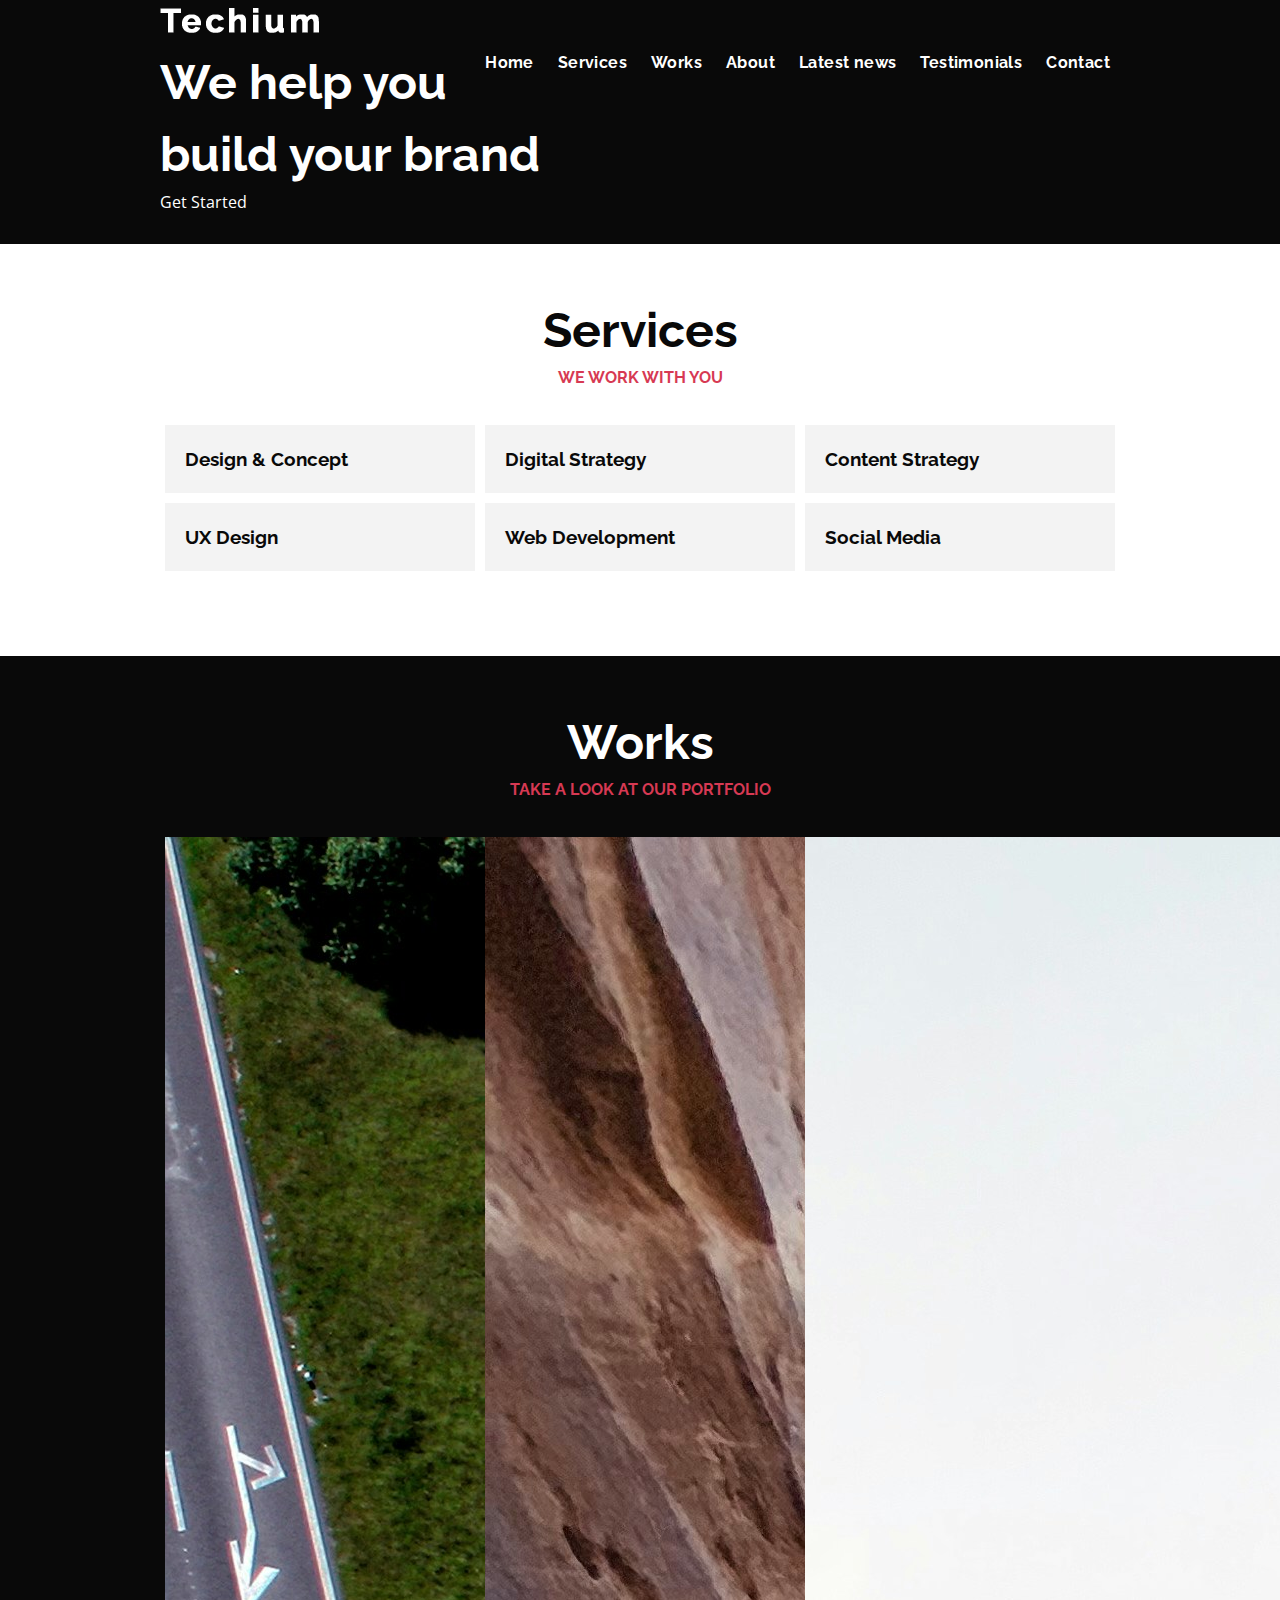
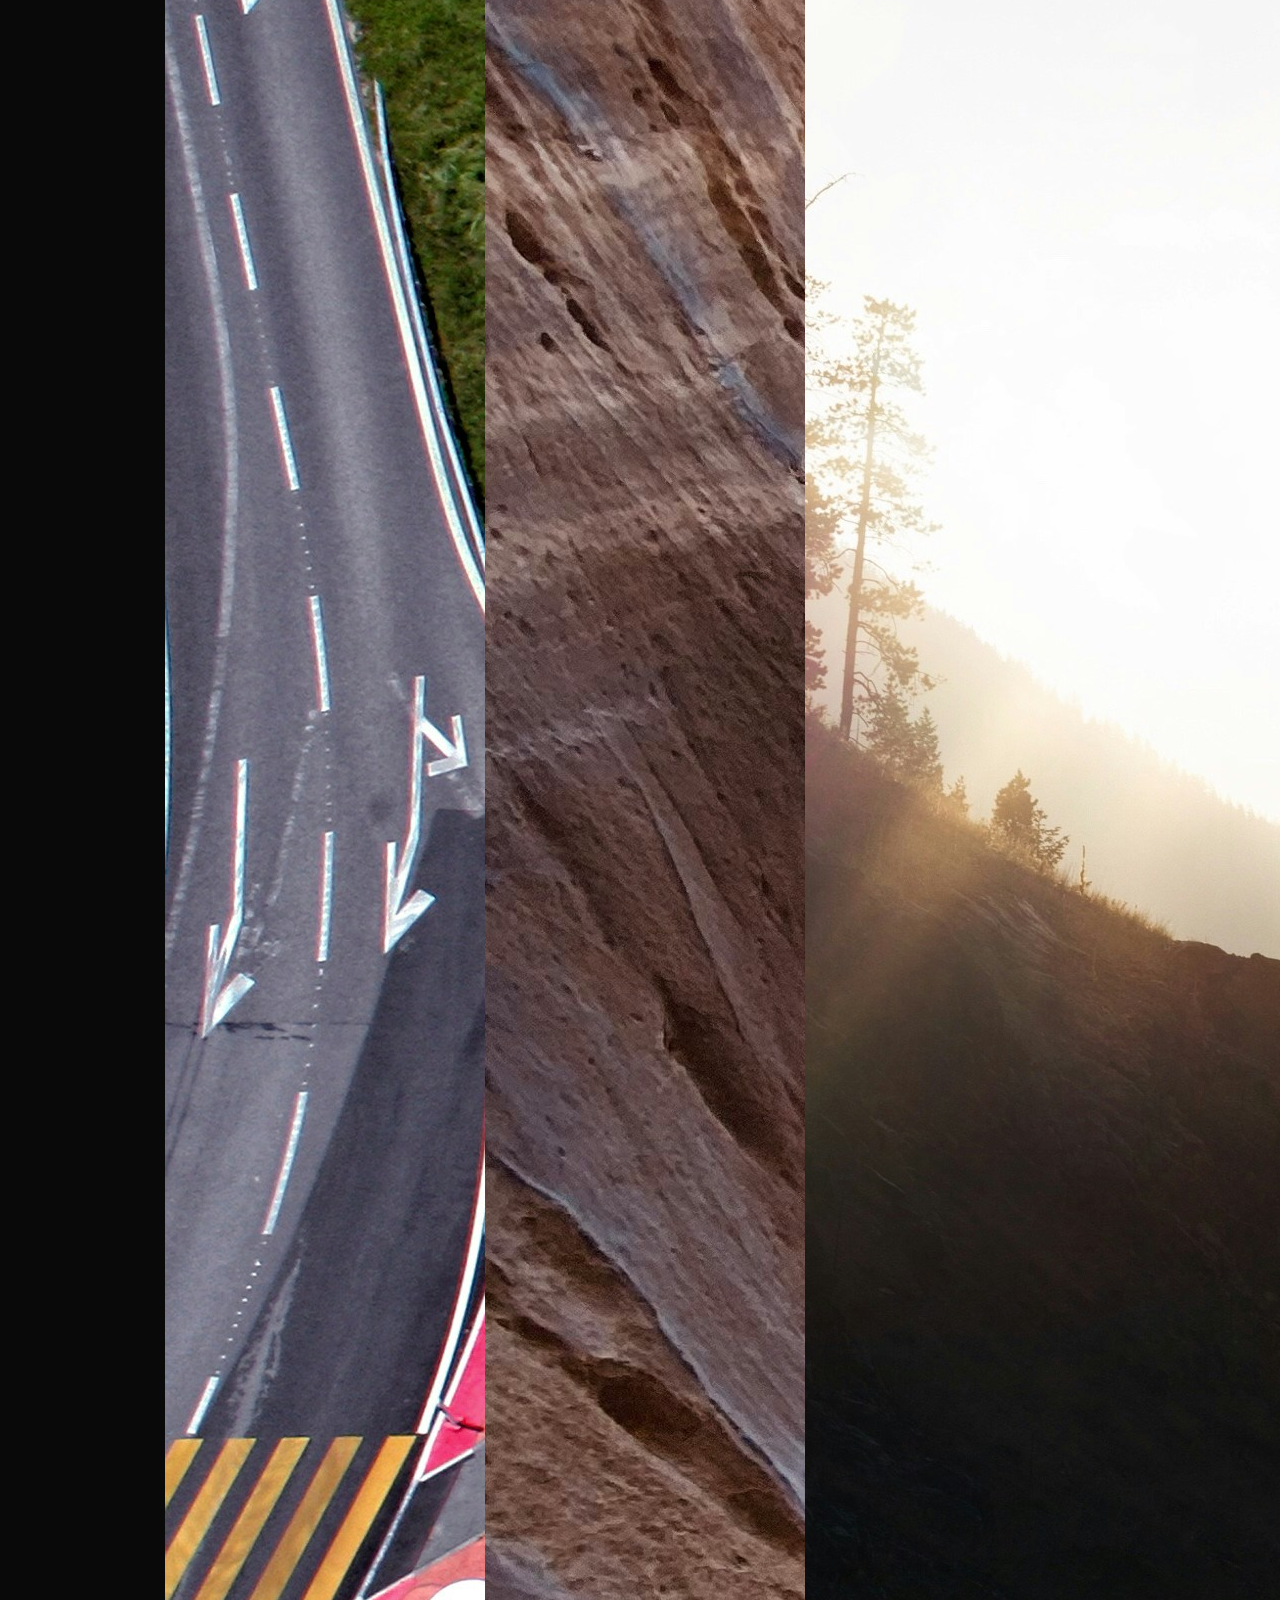
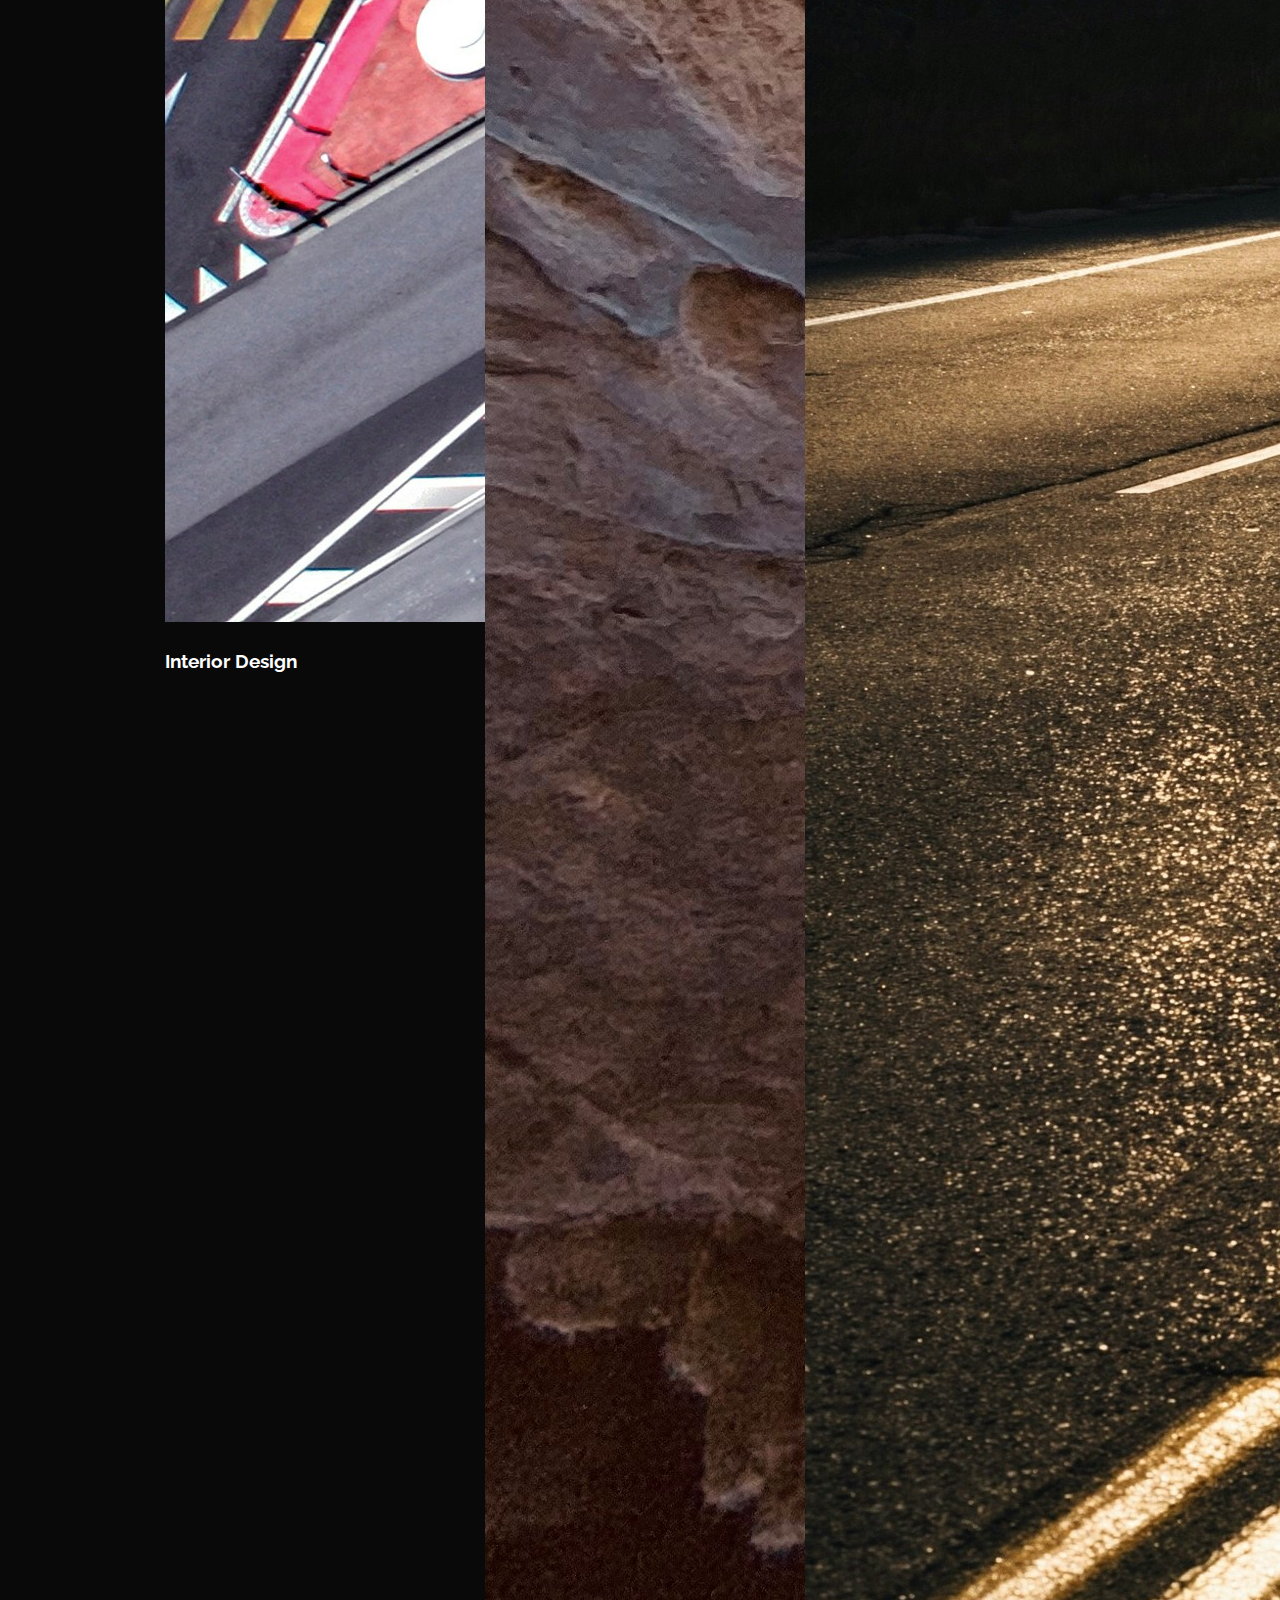
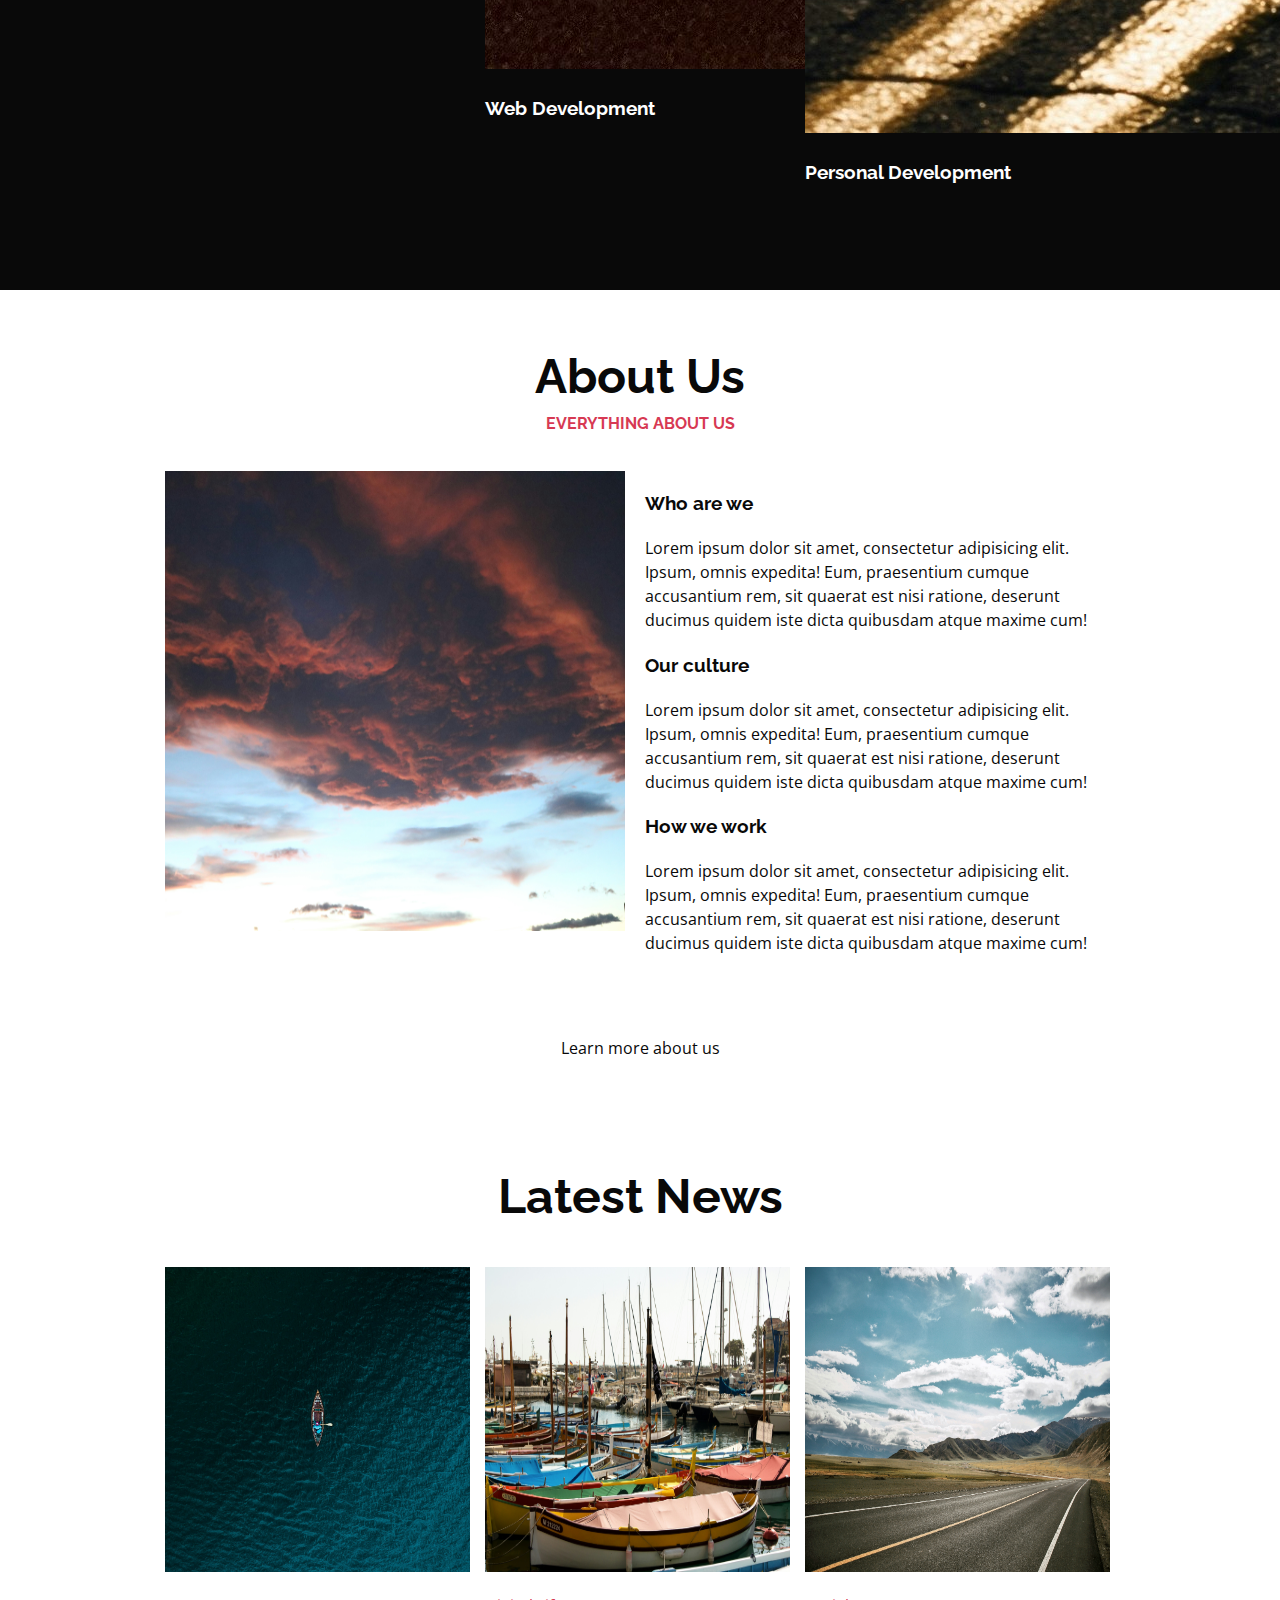
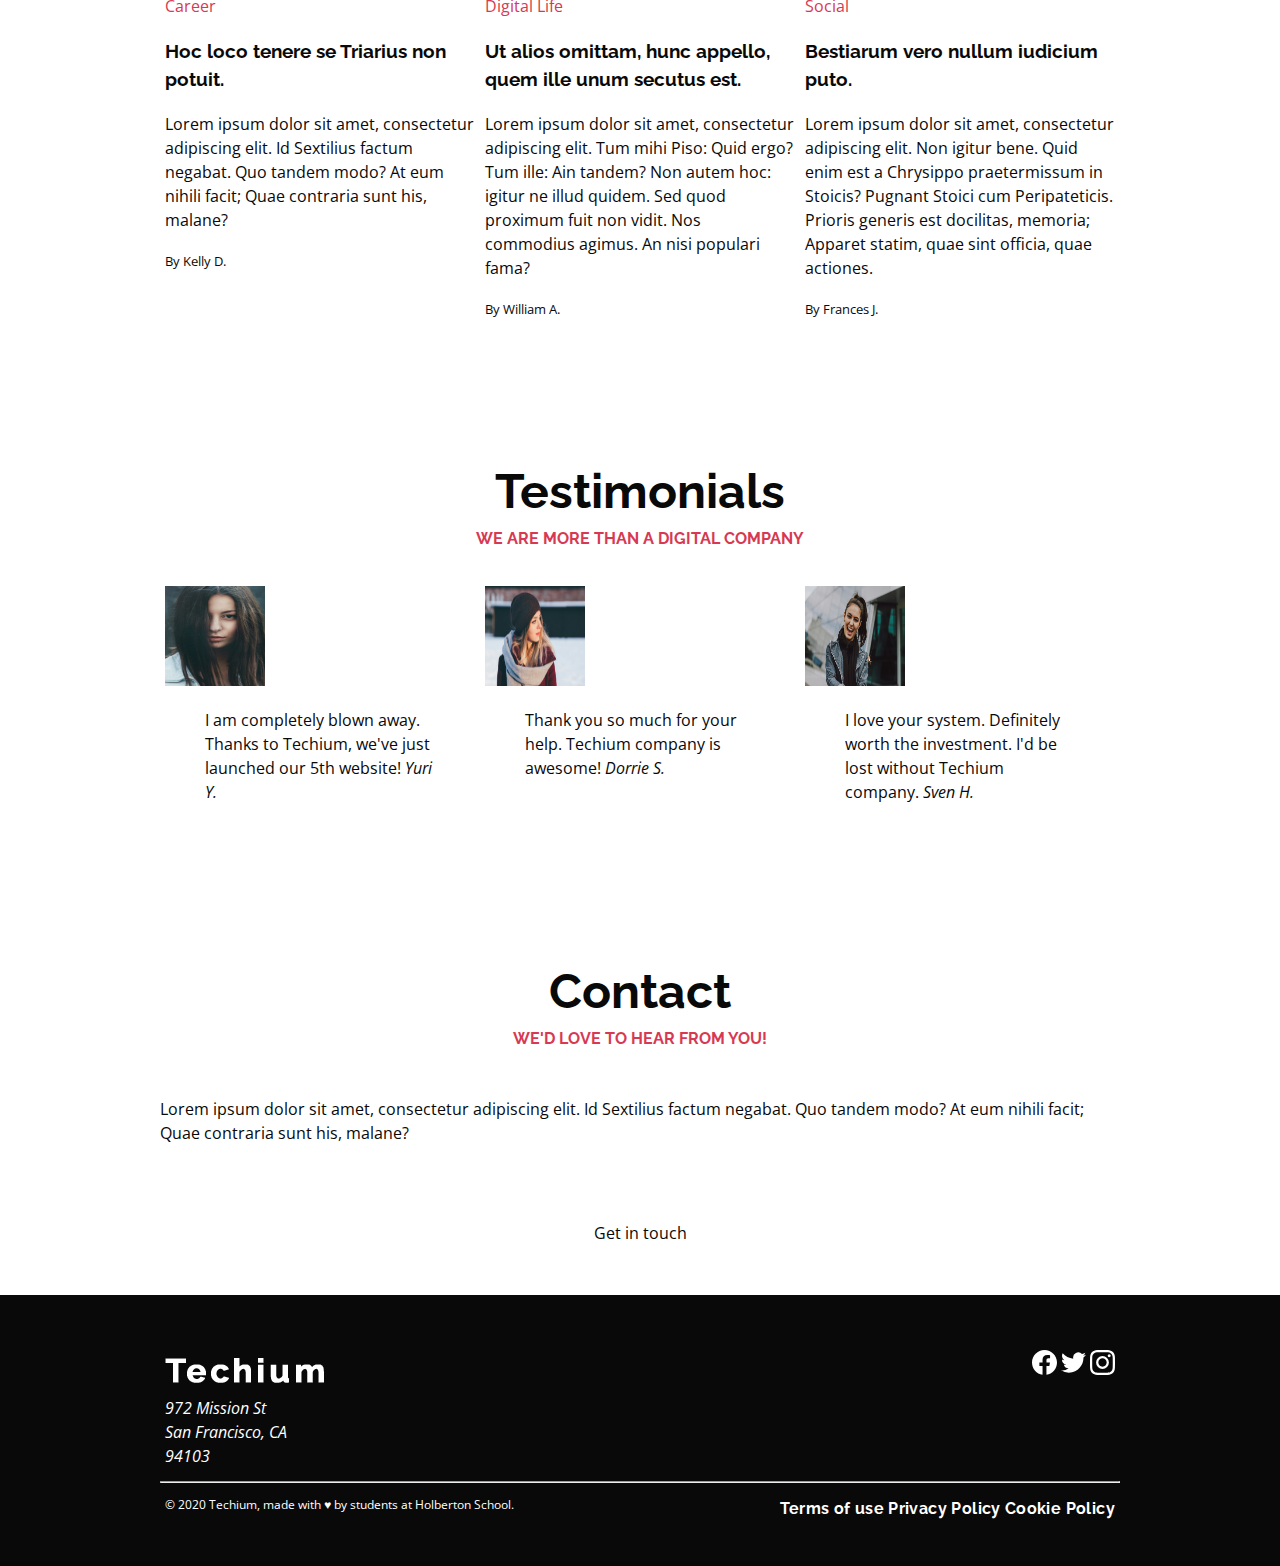
==== 0x02-CSS_advanced/index.html @ 4d4f13a2 "Add border to the button" ====
<!DOCTYPE html>
<html lang="en" dir="ltr">
  <head>
    <meta charset="utf-8">
    <meta name="viewport" content="width=device-width, initial-scale=1, viewport-fit=cover">
    <title>Homepage - Techium</title>
    <meta name="description" content="Description of the page less than 150 characters">
    <link rel="icon" type="image/png" href="images/favicon.jpg">
    <link href="https://fonts.googleapis.com/css?family=Open+Sans:400,700|Raleway:700&display=swap" rel="stylesheet">
    <link rel='stylesheet' href='styles\24-style.css'>
    <link href="https://fonts.googleapis.com/css2?family=Open+Sans:wght@400;700&family=Raleway:wght@400;700&display=swap" rel="stylesheet">
  </head>
  <body>
    <!-- Header -->
    <header class="header" data-section-theme="dark">
      <div class="container">
        <div class="header-logo">
          <a href="#">
            <img src="images/logo-white.png" alt="Techium logo" width="160" height="40">
          </a>
        </div>
        <nav class="navbar-menu">
          <ul class="nav">
            <li class="nav-item">
              <a href="#" class="nav-link">Home</a>
            </li>
            <li class="nav-item">
              <a href="#services" class="nav-link">Services</a>
            </li>
            <li class="nav-item">
              <a href="#works" class="nav-link">Works</a>
            </li>
            <li class="nav-item">
              <a href="#about" class="nav-link">About</a>
            </li>
            <li class="nav-item">
              <a href="#latest_news" class="nav-link">Latest news</a>
            </li>
            <li class="nav-item">
              <a href="#testimonials" class="nav-link">Testimonials</a>
            </li>
            <li class="nav-item">
              <a href="#contact" class="nav-link">Contact</a>
            </li>
          </ul>
        </nav>
      </div>
    </header>
    <!-- Main -->
    <main>
      <h1 class="visually-hidden">Homepage</h1>
      <!-- Hero section -->
      <section class="section-hero" data-section-theme="dark">
        <div class="container">
          <div class="section-body">
            <section class="section-inner">
              <h2 class="section-title">We help you build your brand</h2>
              <a href="#" class="button">Get Started</a>
            </section>
          </div>
        </div>
      </section>
      <!-- Services section -->
      <section id="services" class="section">
        <div class="container">
          <header class="section-header">
            <h2 class="section-title">Services</h2>
            <p class="section-tagline">We work with you</p>
          </header>
          <div class="section-body">
            <ul class="row">
              <li class="col-1-3">
                <div class="card-services">
                  <h3 class="card-title"><a href="#">Design & Concept</a></h3>
                </div>
              </li>
              <li class="col-1-3">
                <div class="card-services">
                  <h3 class="card-title"><a href="#">Digital Strategy</a></h3>
                </div>
              </li>
              <li class="col-1-3">
                <div class="card-services">
                  <h3 class="card-title"><a href="#">Content Strategy</a></h3>
                </div>
              </li>
            </ul>
            <ul class="row">
              <li class="col-1-3">
                <div class="card-services">
                  <h3 class="card-title"><a href="#">UX Design</a></h3>
                </div>
              </li>
              <li class="col-1-3">
                <div class="card-services">
                  <h3 class="card-title"><a href="#">Web Development</a></h3>
                </div>
              </li>
              <li class="col-1-3">
                <div class="card-services">
                  <h3 class="card-title"><a href="#">Social Media</a></h3>
                </div>
              </li>
            </ul>
          </div>
        </div>
      </section>
      <!-- Works section -->
      <section id="works" class="section" data-section-theme="dark">
        <div class="container">
          <header class="section-header">
            <h2 class="section-title">Works</h2>
            <p class="section-tagline">Take a look at our portfolio</p>
          </header>
          <div class="section-body">
            <ul class="row">
              <li class="col-1-3">
                <article class="card-work">
                  <div class="card-outer">
                    <div class="card-image">
                      <img src="images/pic-work-01.jpg" alt="">
                    </div>
                    <div class="card-inner">
                      <h3 class="card-title"><a href="#">Interior Design</a></h3>
                    </div>
                  </div>
                </article>
              </li>
              <li class="col-1-3">
                <article class="card-work">
                  <div class="card-outer">
                    <div class="card-image">
                      <img src="images/pic-work-02.jpg" alt="">
                    </div>
                    <div class="card-inner">
                      <h3 class="card-title"><a href="#">Web Development</a></h3>
                    </div>
                  </div>
                </article>
              </li>
              <li class="col-1-3">
                <article class="card-work">
                  <div class="card-outer">
                    <div class="card-image">
                      <img src="images/pic-work-03.jpg" alt="">
                    </div>
                    <div class="card-inner">
                      <h3 class="card-title"><a href="#">Personal Development</a></h3>
                    </div>
                  </div>
                </article>
              </li>
            </ul>
          </div>
        </div>
      </section>
      <!-- About Us section -->
      <section id="about" class="section">
        <div class="container">
          <header class="section-header">
            <h2 class="section-title">About Us</h2>
            <p class="section-tagline">Everything about us</p>
          </header>
          <div class="section-body">
            <div class="row">
              <div class="col-1-2">
                <img src="images/pic-about-01.jpg" alt="" width="460" height="460">
              </div>
              <div class="col-1-2">
                <h3>Who are we</h3>
                <p>Lorem ipsum dolor sit amet, consectetur adipisicing elit. Ipsum, omnis expedita! Eum, praesentium cumque accusantium rem, sit quaerat est nisi ratione, deserunt ducimus quidem iste dicta quibusdam atque maxime cum!</p>
                <h3>Our culture</h3>
                <p>Lorem ipsum dolor sit amet, consectetur adipisicing elit. Ipsum, omnis expedita! Eum, praesentium cumque accusantium rem, sit quaerat est nisi ratione, deserunt ducimus quidem iste dicta quibusdam atque maxime cum!</p>
                <h3>How we work</h3>
                <p>Lorem ipsum dolor sit amet, consectetur adipisicing elit. Ipsum, omnis expedita! Eum, praesentium cumque accusantium rem, sit quaerat est nisi ratione, deserunt ducimus quidem iste dicta quibusdam atque maxime cum!</p>
              </div>
            </div>
          </div>
          <div class="section-footer">
            <a href="#" class="button">Learn more about us</a>
          </div>
        </div>
      </section>
      <!-- Latest news section -->
      <section id="latest_news" class="section">
        <div class="container">
          <header class="section-header">
            <h2 class="section-title">Latest News</h2>
          </header>
          <div class="section-body">
            <ul class="row">
              <li class="col-1-3">
                <article class="card-blog">
                  <div>
                    <img src="images/pic-article-01.jpg" alt="" width="305" height="305">
                  </div>
                  <p class="card-category">Career</p>
                  <h3><a href="#">Hoc loco tenere se Triarius non potuit.</a></h3>
                  <p>Lorem ipsum dolor sit amet, consectetur adipiscing elit. Id Sextilius factum negabat. Quo tandem modo? At eum nihili facit; Quae contraria sunt his, malane?</p>
                  <small>By Kelly D.</small>
                </article>
              </li>
              <li class="col-1-3">
                <article class="card-blog">
                  <div>
                    <img src="images/pic-article-02.jpg" alt="" width="305" height="305">
                  </div>
                  <p class="card-category">Digital Life</p>
                  <h3><a href="#">Ut alios omittam, hunc appello, quem ille unum secutus est.</a></h3>
                  <p>Lorem ipsum dolor sit amet, consectetur adipiscing elit. Tum mihi Piso: Quid ergo? Tum ille: Ain tandem? Non autem hoc: igitur ne illud quidem. Sed quod proximum fuit non vidit. Nos commodius agimus. An nisi populari fama?</p>
                  <small>By William A.</small>
                </article>
              </li>
              <li class="col-1-3">
                <article class="card-blog">
                  <div>
                    <img src="images/pic-article-03.jpg" alt="" width="305" height="305">
                  </div>
                  <p class="card-category">Social</p>
                  <h3><a href="#">Bestiarum vero nullum iudicium puto.</a></h3>
                  <p>Lorem ipsum dolor sit amet, consectetur adipiscing elit. Non igitur bene. Quid enim est a Chrysippo praetermissum in Stoicis? Pugnant Stoici cum Peripateticis. Prioris generis est docilitas, memoria; Apparet statim, quae sint officia, quae actiones.</p>
                  <small>By Frances J.</small>
                </article>
              </li>
            </ul>
          </div>
        </div>
      </section>
      <!-- Testimonials section -->
      <section id="testimonials" class="section">
        <div class="container">
          <header class="section-header">
            <h2 class="section-title">Testimonials</h2>
            <p class="section-tagline">We are more than a digital company</p>
          </header>
          <div class="section-body">
            <ul class="row">
              <li class="col-1-3">
                <article class="card-testimonial">
                  <img src="images/pic-person-01.jpg" alt="Yuri Y. avatar" width="100" height="100" class="card-avatar">
                  <blockquote class="card-quote">
                    <p>I am completely blown away. Thanks to Techium, we've just launched our 5th website!
                      <cite>Yuri Y.</cite>
                    </p>
                  </blockquote>
                </article>
              </li>
              <li class="col-1-3">
                <article class="card-testimonial">
                  <img src="images/pic-person-02.jpg" alt="Dorrie S. avatar" width="100" height="100" class="card-avatar">
                  <blockquote class="card-quote">
                    <p>Thank you so much for your help. Techium company is awesome!
                      <cite>Dorrie S.</cite>
                    </p>
                  </blockquote>
                </article>
              </li>
              <li class="col-1-3">
                <article class="card-testimonial">
                  <img src="images/pic-person-03.jpg" alt="Sven H. avatar" width="100" height="100" class="card-avatar">
                  <blockquote class="card-quote">
                    <p>I love your system. Definitely worth the investment. I'd be lost without Techium company.
                      <cite>Sven H.</cite>
                    </p>
                  </blockquote>
                </article>
              </li>
            </ul>
          </div>
        </div>
      </section>
      <!-- Contact section -->
      <section id="contact" class="section">
        <div class="container">
          <header class="section-header">
            <h2 class="section-title">Contact</h2>
            <p class="section-tagline">We'd love to hear from you!</p>
          </header>
          <div class="section-body">
            <p>Lorem ipsum dolor sit amet, consectetur adipiscing elit. Id Sextilius factum negabat. Quo tandem modo? At eum nihili facit; Quae contraria sunt his, malane?</p>
          </div>
          <div class="section-footer">
            <a href="#" class="button">Get in touch</a>
          </div>
        </div>
      </section>
            </main>
    <!-- Footer -->
    <footer class="footer" data-section-theme="dark">
      <div  class="container">
        <div class="row">
          <div class="col-1-2">
            <img src="images/logo-white.png" alt="Techium logo" width="160" height="40">
            <address class="footer-address">
              972 Mission St<br>
              San Francisco, CA<br>
              94103
            </address>
          </div>
          <div class="col-1-2">
            <ul class="social nav">
              <li class="social-item nav-item">
                <a href="https://www.facebook.com/HolbertonSchool/" class="social-link">
                  <svg viewbox="0 0 24 24" xmlns="http://www.w3.org/2000/svg" width="25" height="25">
                    <title>
                      Facebook icon
                    </title>
                    <path d="M23.998 12c0-6.628-5.372-12-11.999-12C5.372 0 0 5.372 0 12c0 5.988 4.388 10.952 10.124 11.852v-8.384H7.078v-3.469h3.046V9.356c0-3.008 1.792-4.669 4.532-4.669 1.313 0 2.686.234 2.686.234v2.953H15.83c-1.49 0-1.955.925-1.955 1.874V12h3.328l-.532 3.469h-2.796v8.384c5.736-.9 10.124-5.864 10.124-11.853z"/>
                  </svg>
                </a>
              </li>
              <li class="social-item nav-item">
                <a href="https://twitter.com/holbertonschool" class="social-link">
                  <svg viewbox="0 0 24 24" xmlns="http://www.w3.org/2000/svg" width="25" height="25">
                    <title>
                      Twitter icon
                    </title>
                    <path d="M23.954 4.569a10 10 0 0 1-2.825.775 4.958 4.958 0 0 0 2.163-2.723c-.951.555-2.005.959-3.127 1.184a4.92 4.92 0 0 0-8.384 4.482C7.691 8.094 4.066 6.13 1.64 3.161a4.822 4.822 0 0 0-.666 2.475c0 1.71.87 3.213 2.188 4.096a4.904 4.904 0 0 1-2.228-.616v.061a4.923 4.923 0 0 0 3.946 4.827 4.996 4.996 0 0 1-2.212.085 4.937 4.937 0 0 0 4.604 3.417 9.868 9.868 0 0 1-6.102 2.105c-.39 0-.779-.023-1.17-.067a13.995 13.995 0 0 0 7.557 2.209c9.054 0 13.999-7.496 13.999-13.986 0-.209 0-.42-.015-.63a9.936 9.936 0 0 0 2.46-2.548l-.047-.02z"/>
                  </svg>
                </a>
              </li>
              <li class="social-item nav-item">
                <a href="https://www.instagram.com/holbertonschool/" class="social-link">
                  <svg viewbox="0 0 24 24" xmlns="http://www.w3.org/2000/svg" width="25" height="25">
                    <title>
                      Instagram icon
                    </title>
                    <path d="M12 0C8.74 0 8.333.015 7.053.072 5.775.132 4.905.333 4.14.63c-.789.306-1.459.717-2.126 1.384S.935 3.35.63 4.14C.333 4.905.131 5.775.072 7.053.012 8.333 0 8.74 0 12s.015 3.667.072 4.947c.06 1.277.261 2.148.558 2.913a5.885 5.885 0 0 0 1.384 2.126A5.868 5.868 0 0 0 4.14 23.37c.766.296 1.636.499 2.913.558C8.333 23.988 8.74 24 12 24s3.667-.015 4.947-.072c1.277-.06 2.148-.262 2.913-.558a5.898 5.898 0 0 0 2.126-1.384 5.86 5.86 0 0 0 1.384-2.126c.296-.765.499-1.636.558-2.913.06-1.28.072-1.687.072-4.947s-.015-3.667-.072-4.947c-.06-1.277-.262-2.149-.558-2.913a5.89 5.89 0 0 0-1.384-2.126A5.847 5.847 0 0 0 19.86.63c-.765-.297-1.636-.499-2.913-.558C15.667.012 15.26 0 12 0zm0 2.16c3.203 0 3.585.016 4.85.071 1.17.055 1.805.249 2.227.415.562.217.96.477 1.382.896.419.42.679.819.896 1.381.164.422.36 1.057.413 2.227.057 1.266.07 1.646.07 4.85s-.015 3.585-.074 4.85c-.061 1.17-.256 1.805-.421 2.227a3.81 3.81 0 0 1-.899 1.382 3.744 3.744 0 0 1-1.38.896c-.42.164-1.065.36-2.235.413-1.274.057-1.649.07-4.859.07-3.211 0-3.586-.015-4.859-.074-1.171-.061-1.816-.256-2.236-.421a3.716 3.716 0 0 1-1.379-.899 3.644 3.644 0 0 1-.9-1.38c-.165-.42-.359-1.065-.42-2.235-.045-1.26-.061-1.649-.061-4.844 0-3.196.016-3.586.061-4.861.061-1.17.255-1.814.42-2.234.21-.57.479-.96.9-1.381.419-.419.81-.689 1.379-.898.42-.166 1.051-.361 2.221-.421 1.275-.045 1.65-.06 4.859-.06l.045.03zm0 3.678a6.162 6.162 0 1 0 0 12.324 6.162 6.162 0 1 0 0-12.324zM12 16c-2.21 0-4-1.79-4-4s1.79-4 4-4 4 1.79 4 4-1.79 4-4 4zm7.846-10.405a1.441 1.441 0 0 1-2.88 0 1.44 1.44 0 0 1 2.88 0z"/>
                  </svg>
                </a>
              </li>
            </ul>
          </div>
        </div>
        <hr>
        <div class="row">
          <div class="col-1-2">
            <p class="footer-copyright">© 2020 Techium, made with ♥ by students at Holberton School.</p>
          </div>
          <div class="col-1-2">
            <ul class="footer-nav nav">
              <li class="footer-nav-item nav-item">
                <a href="#" class="footer-nav-link">Terms of use</a>
              </li>
              <li class="footer-nav-item nav-item">
                <a href="#" class="footer-nav-link">Privacy Policy</a>
              </li>
              <li class="footer-nav-item nav-item">
                <a href="#" class="footer-nav-link">Cookie Policy</a>
              </li>
            </ul>
          </div>
        </div>
      </div>
    </footer>
  </body>
</html>
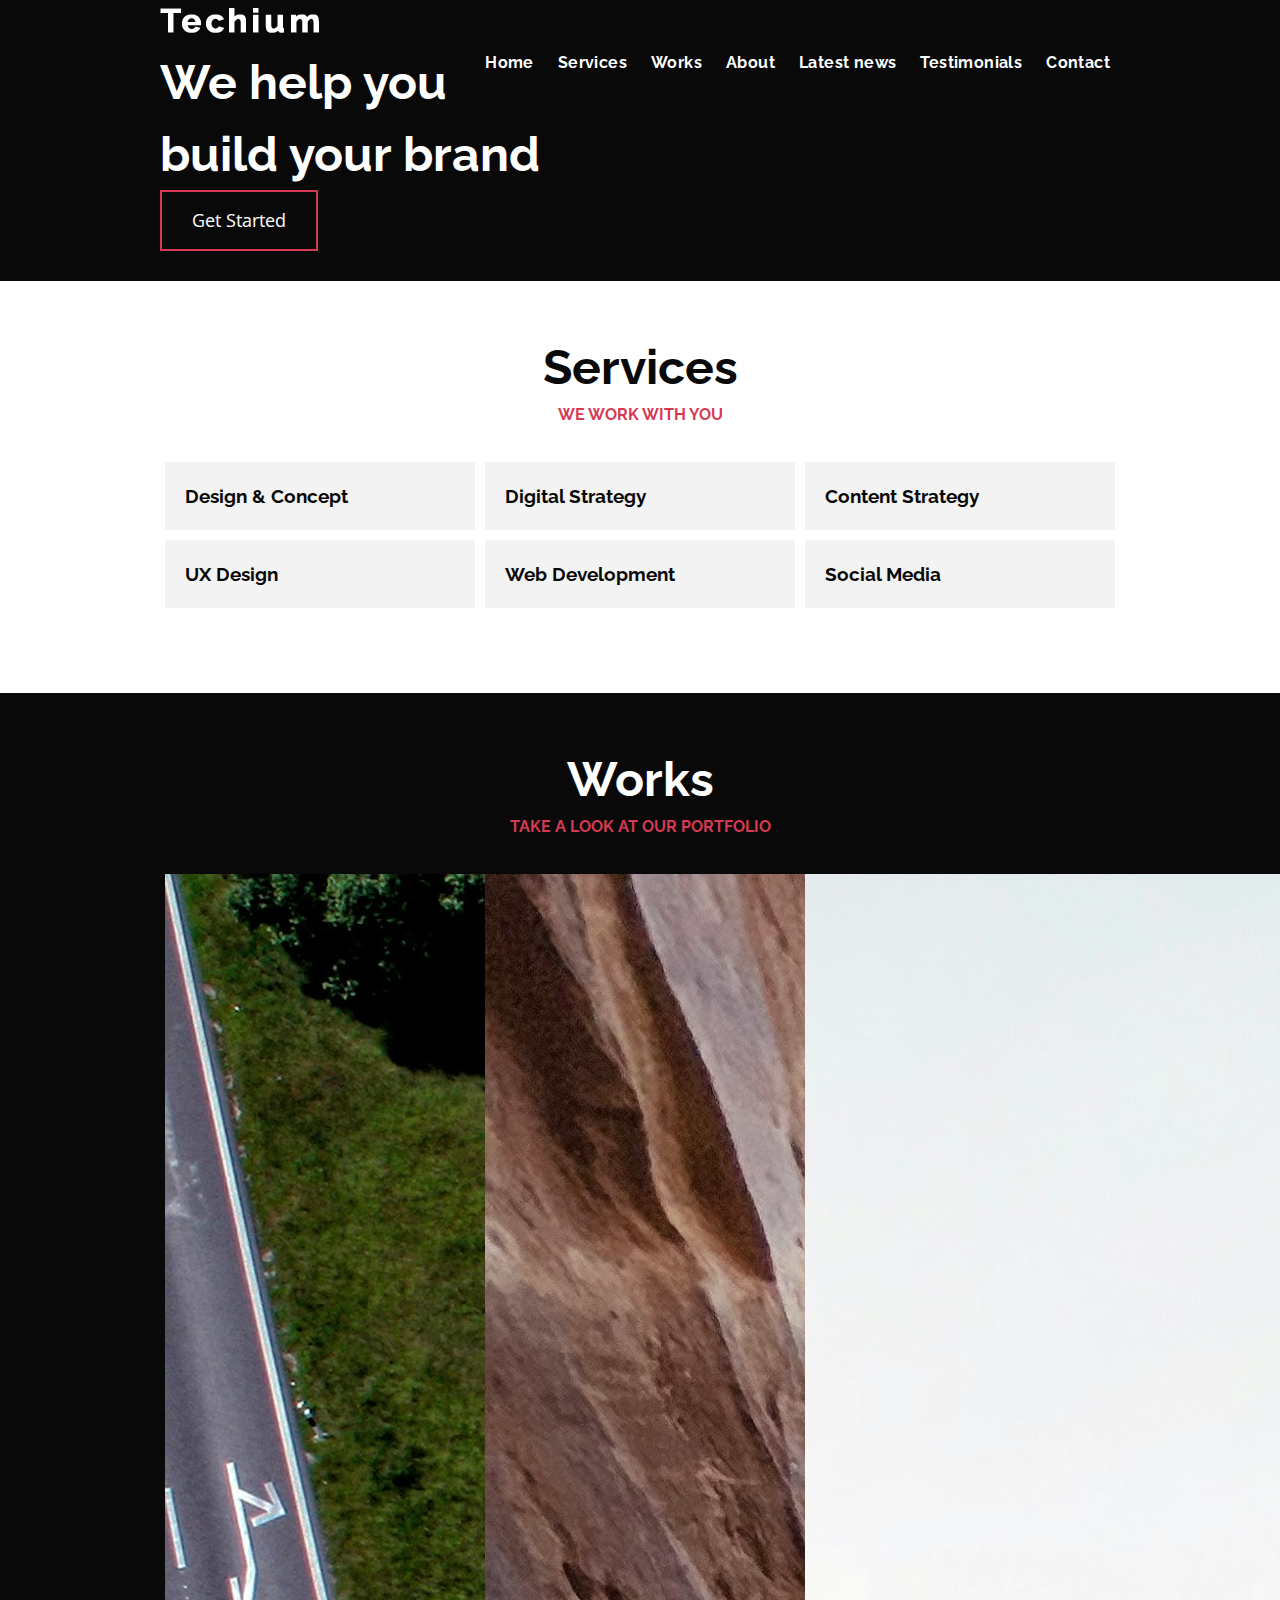
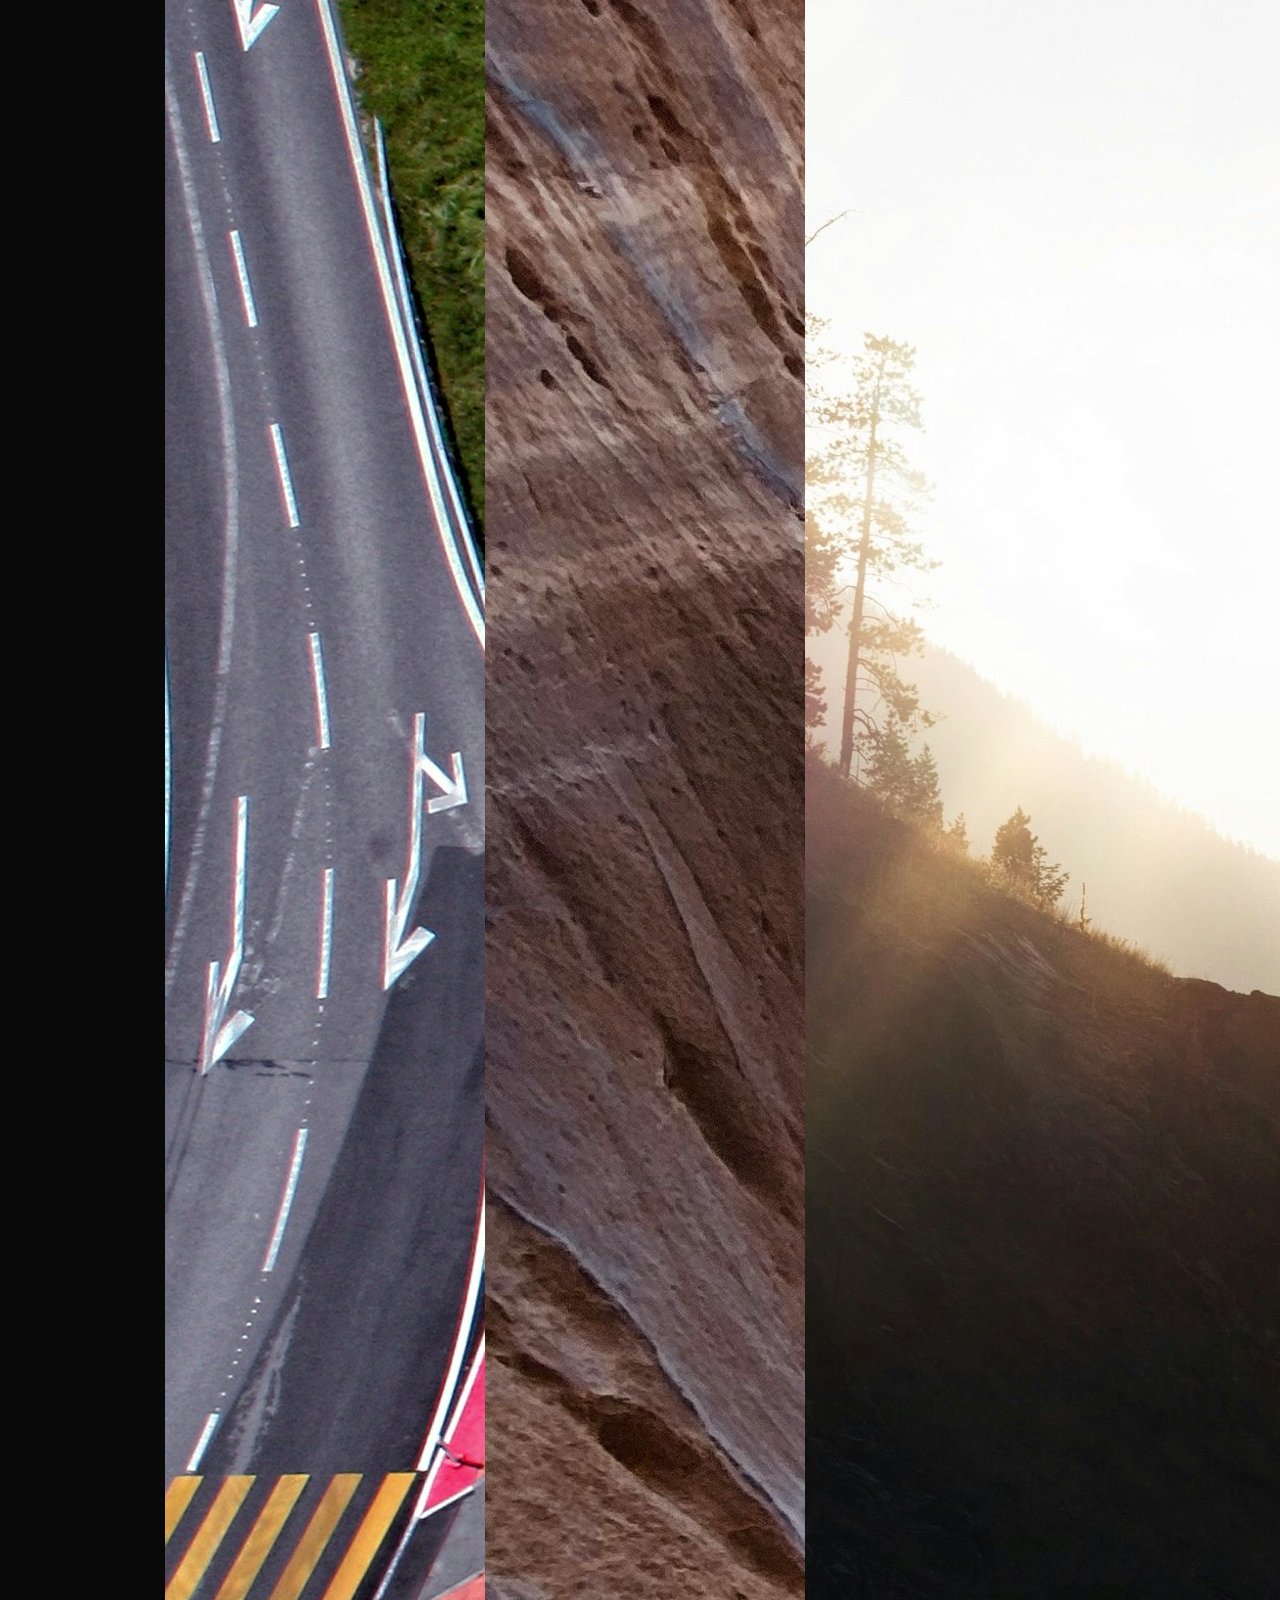
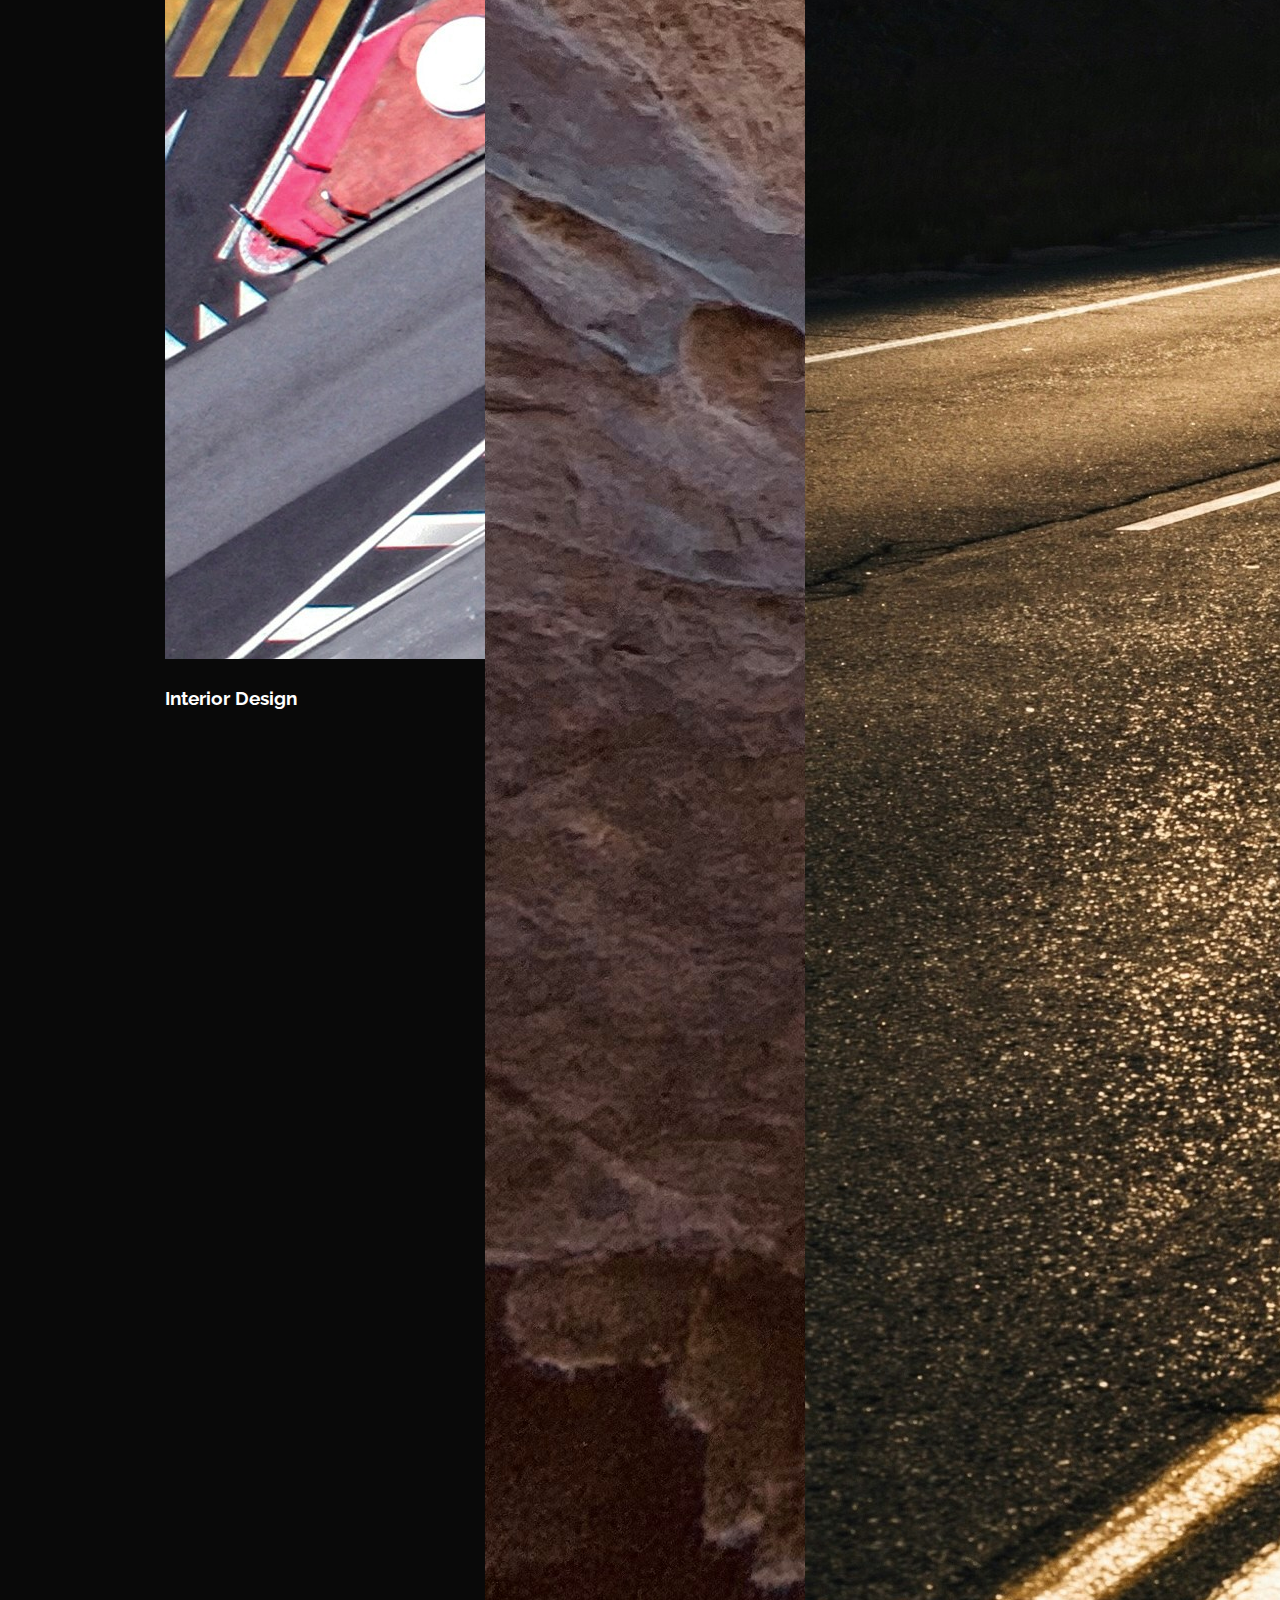
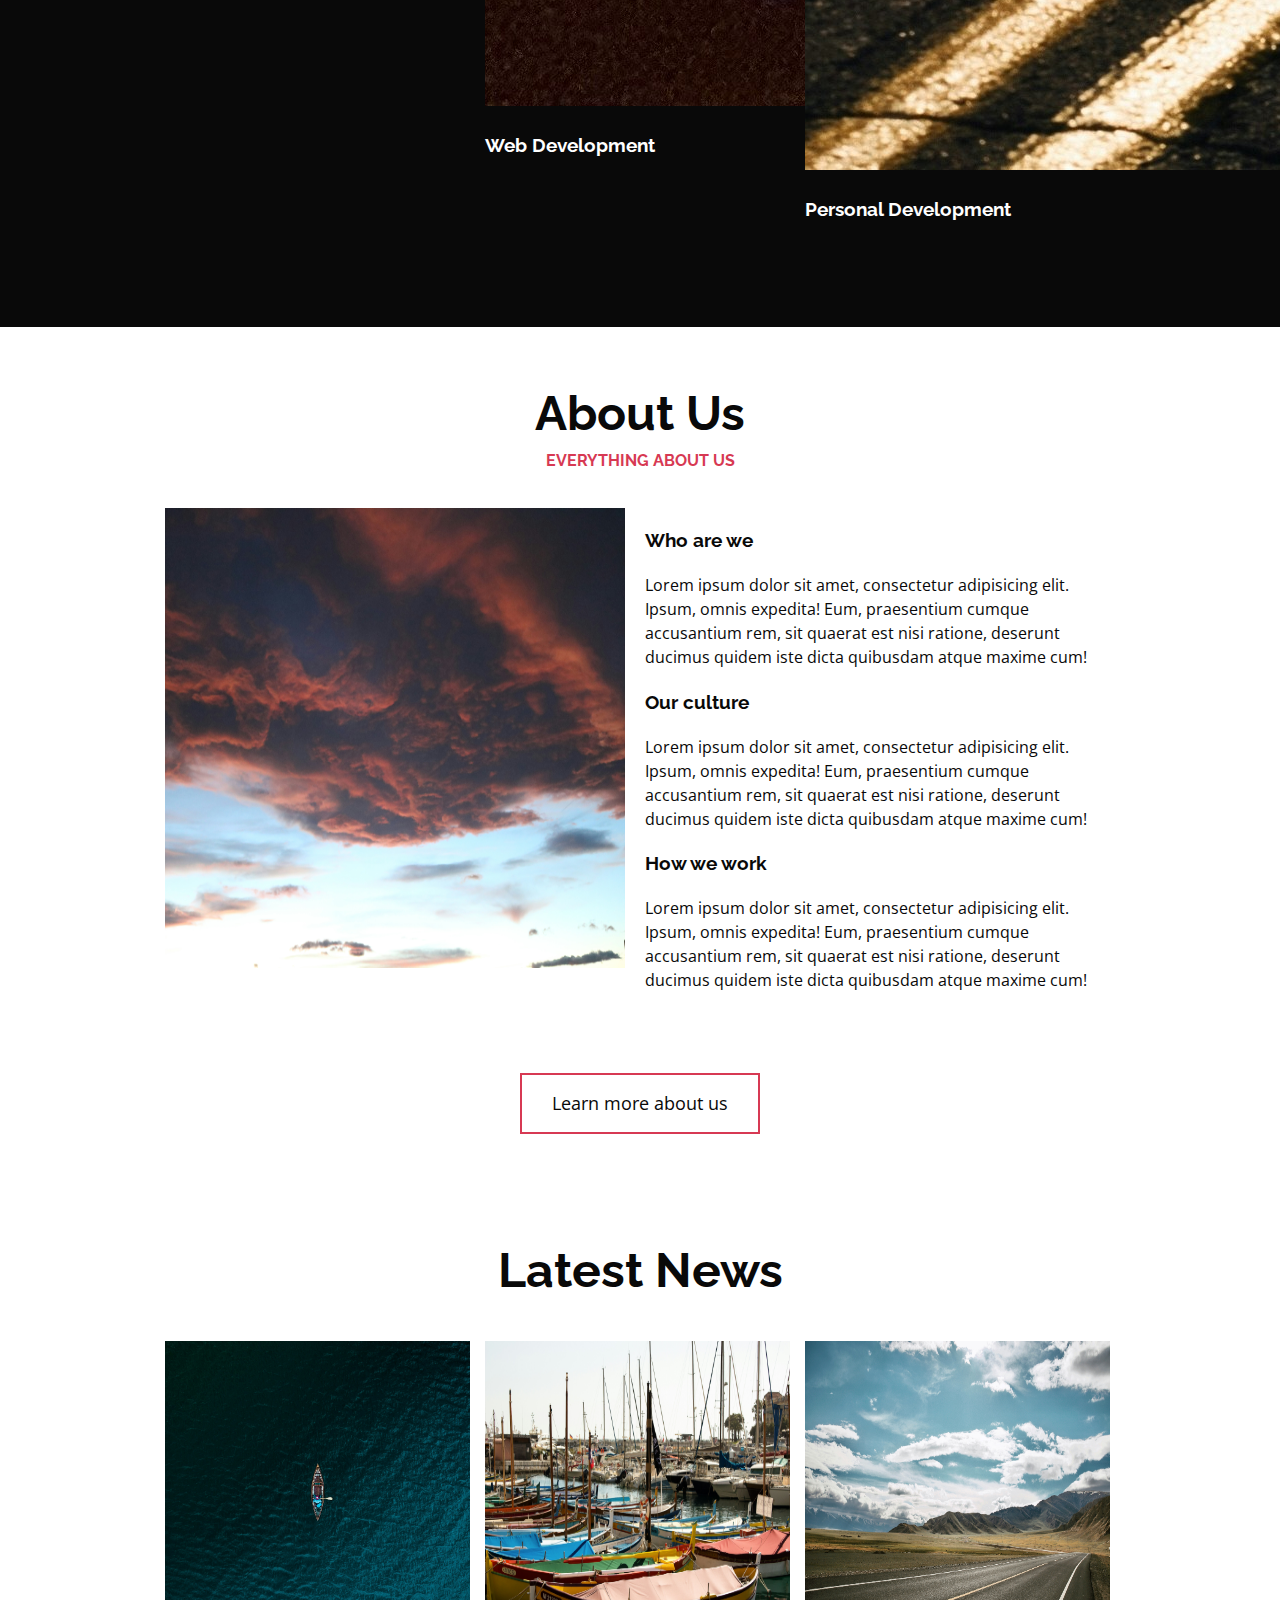
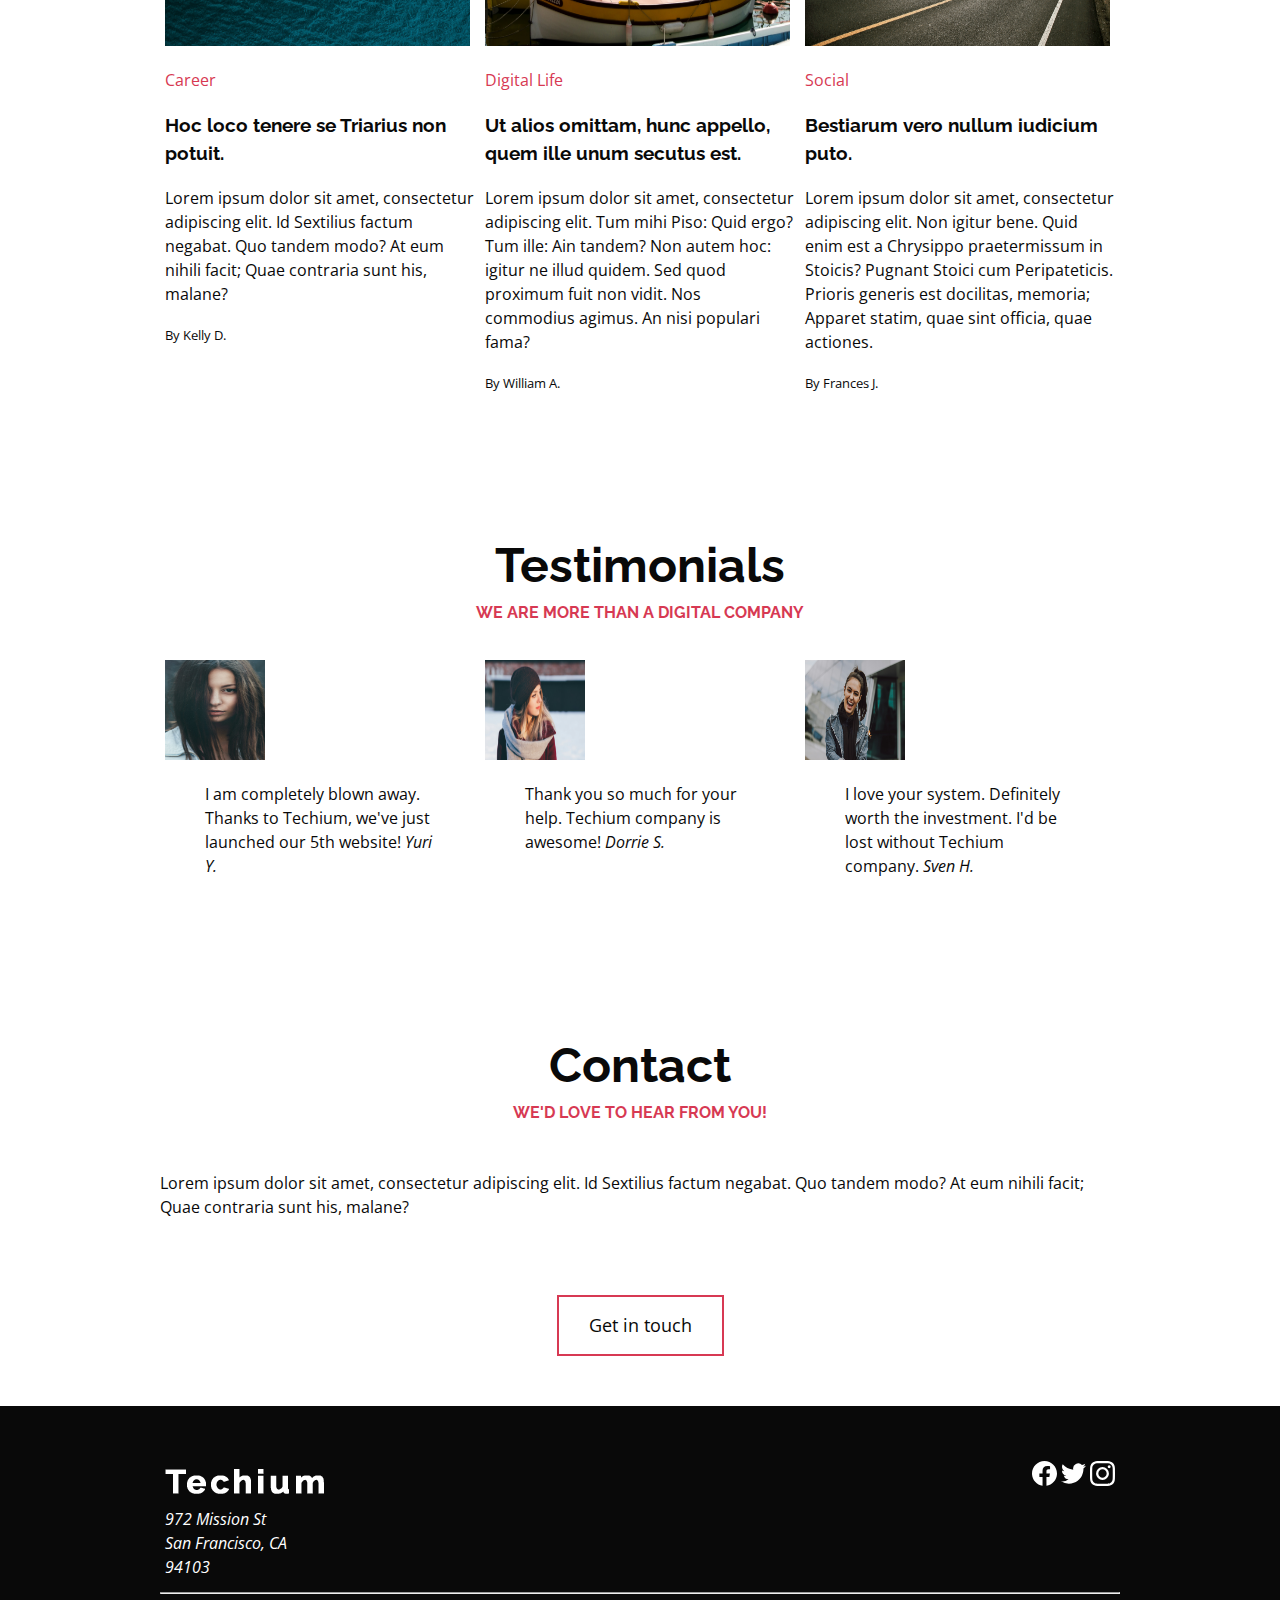
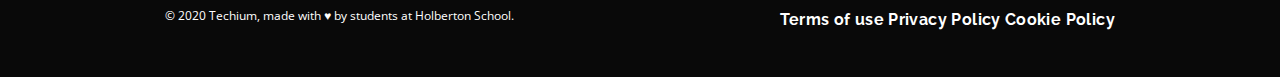
==== commit ebcadf1c: "Add border radius to images" ====
--- a/0x02-CSS_advanced/index.html
+++ b/0x02-CSS_advanced/index.html
@@ -7,7 +7,7 @@
     <meta name="description" content="Description of the page less than 150 characters">
     <link rel="icon" type="image/png" href="images/favicon.jpg">
     <link href="https://fonts.googleapis.com/css?family=Open+Sans:400,700|Raleway:700&display=swap" rel="stylesheet">
-    <link rel='stylesheet' href='styles\24-style.css'>
+    <link rel='stylesheet' href='styles\25-style.css'>
     <link href="https://fonts.googleapis.com/css2?family=Open+Sans:wght@400;700&family=Raleway:wght@400;700&display=swap" rel="stylesheet">
   </head>
   <body>
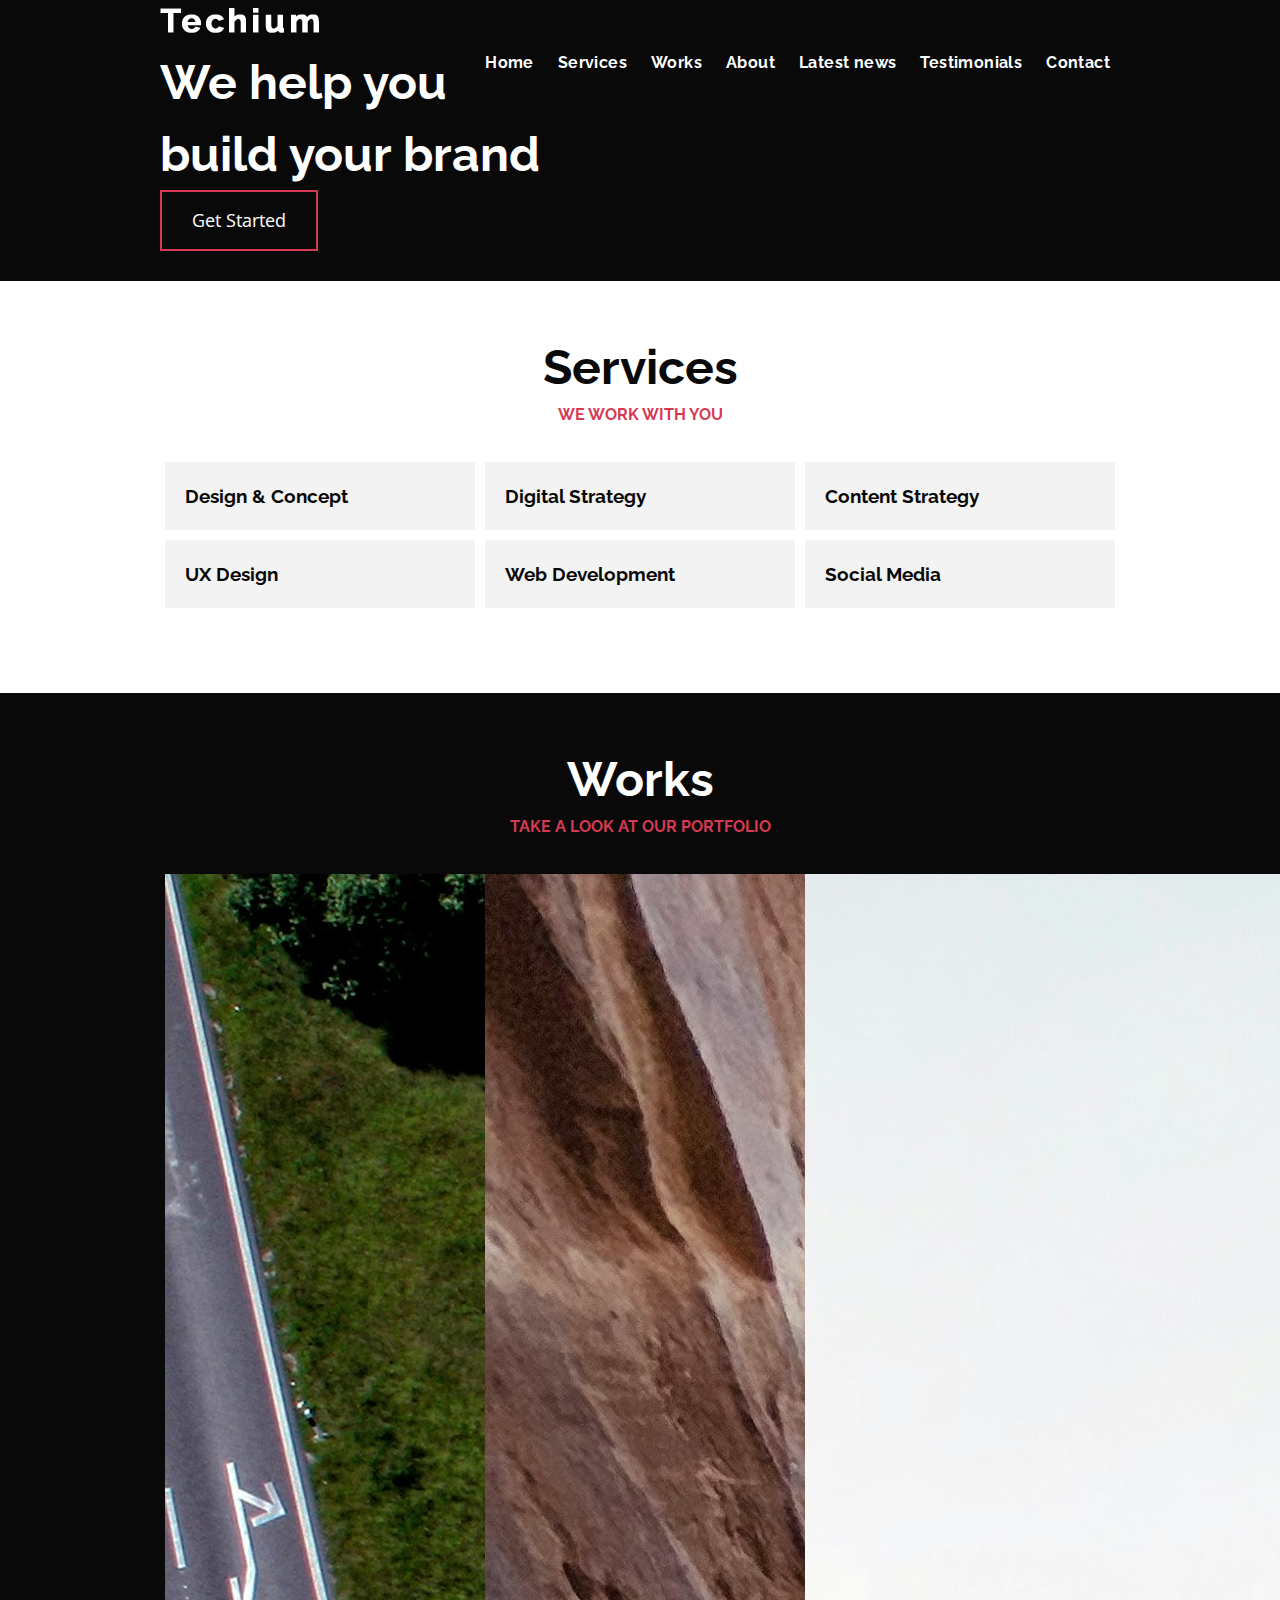
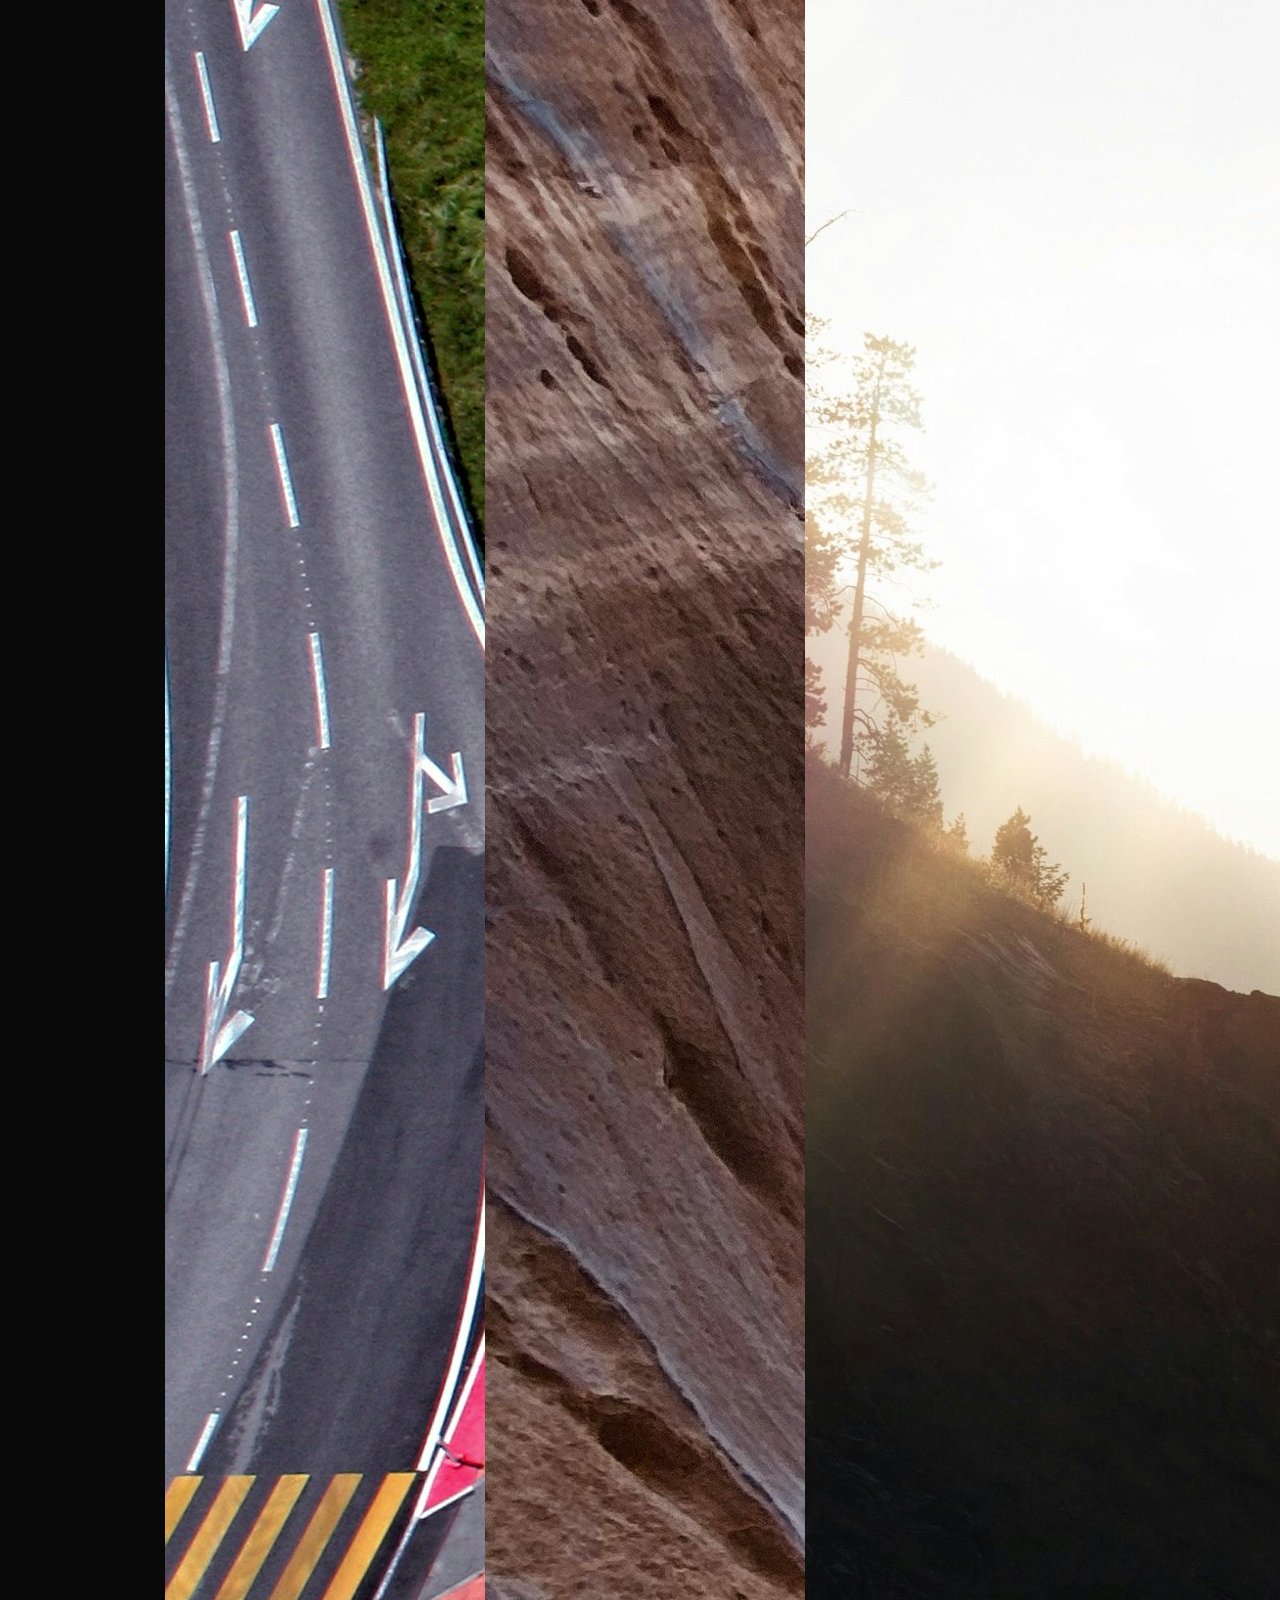
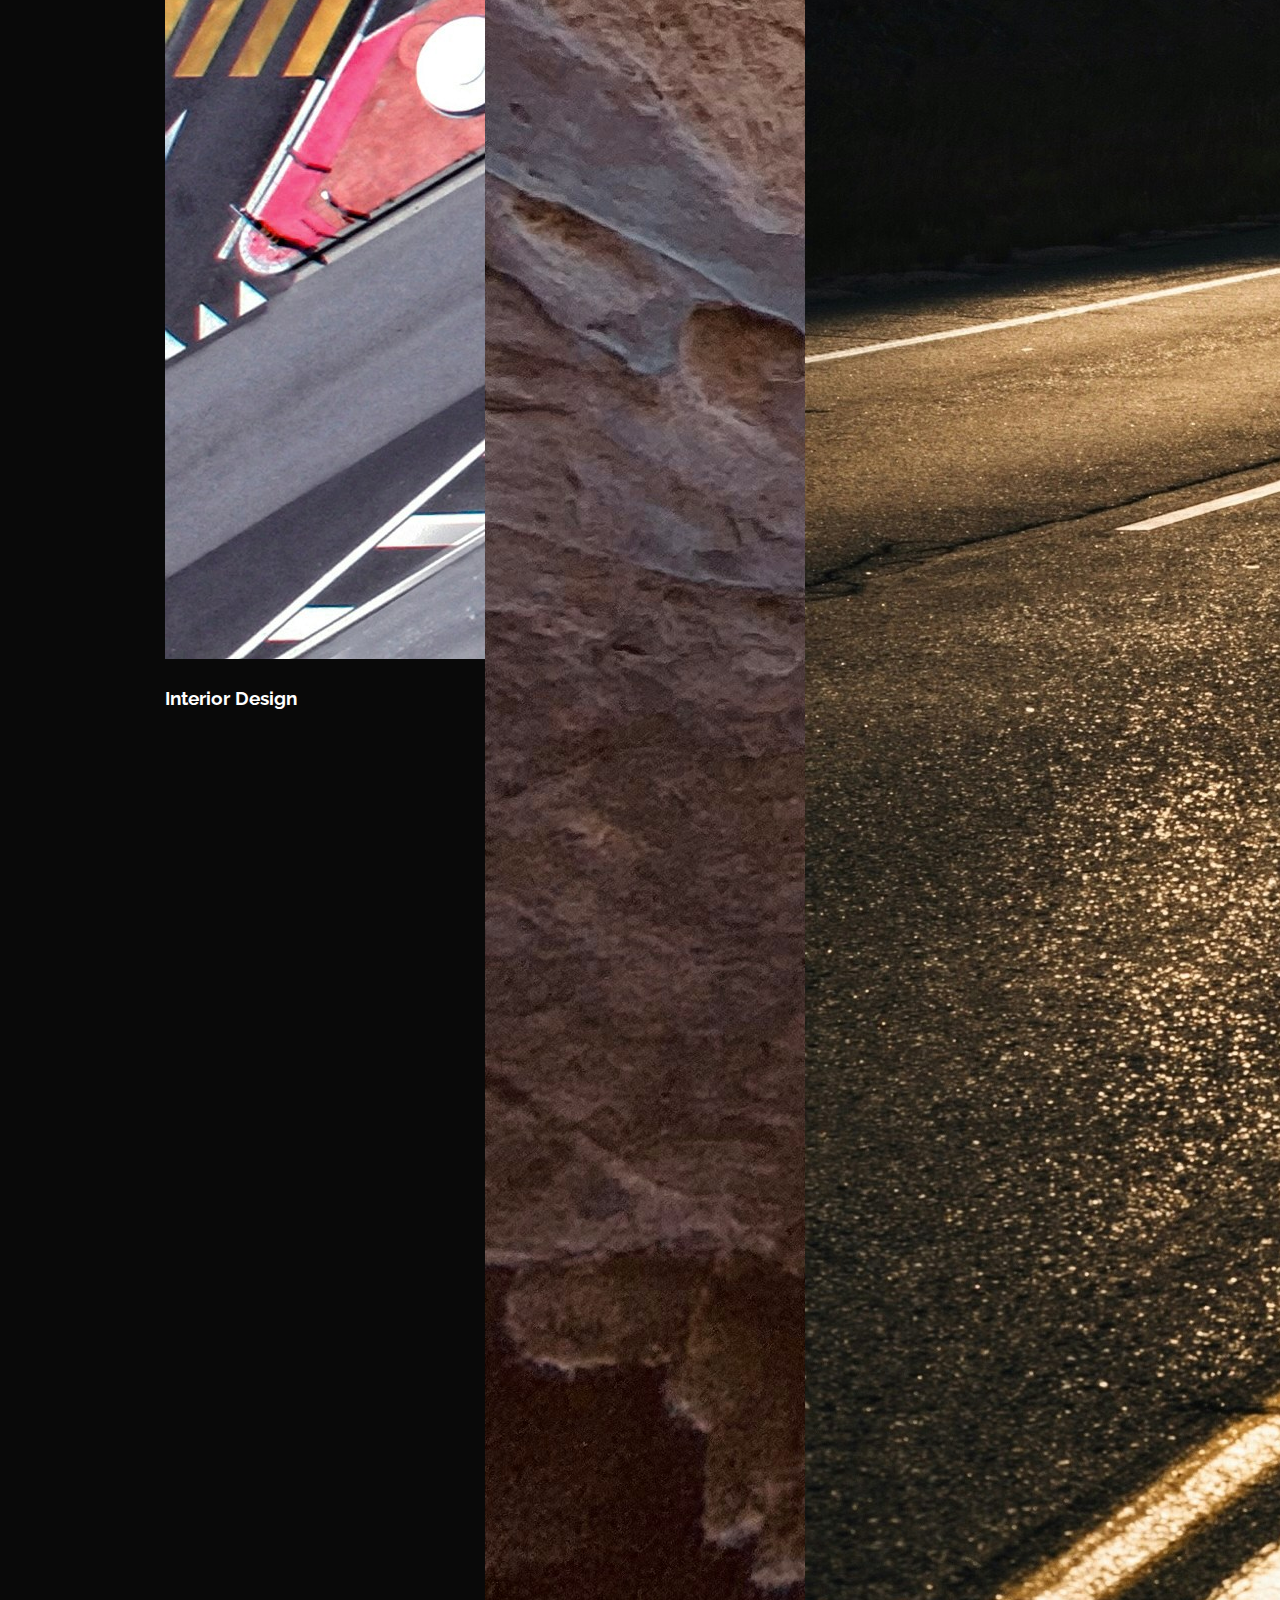
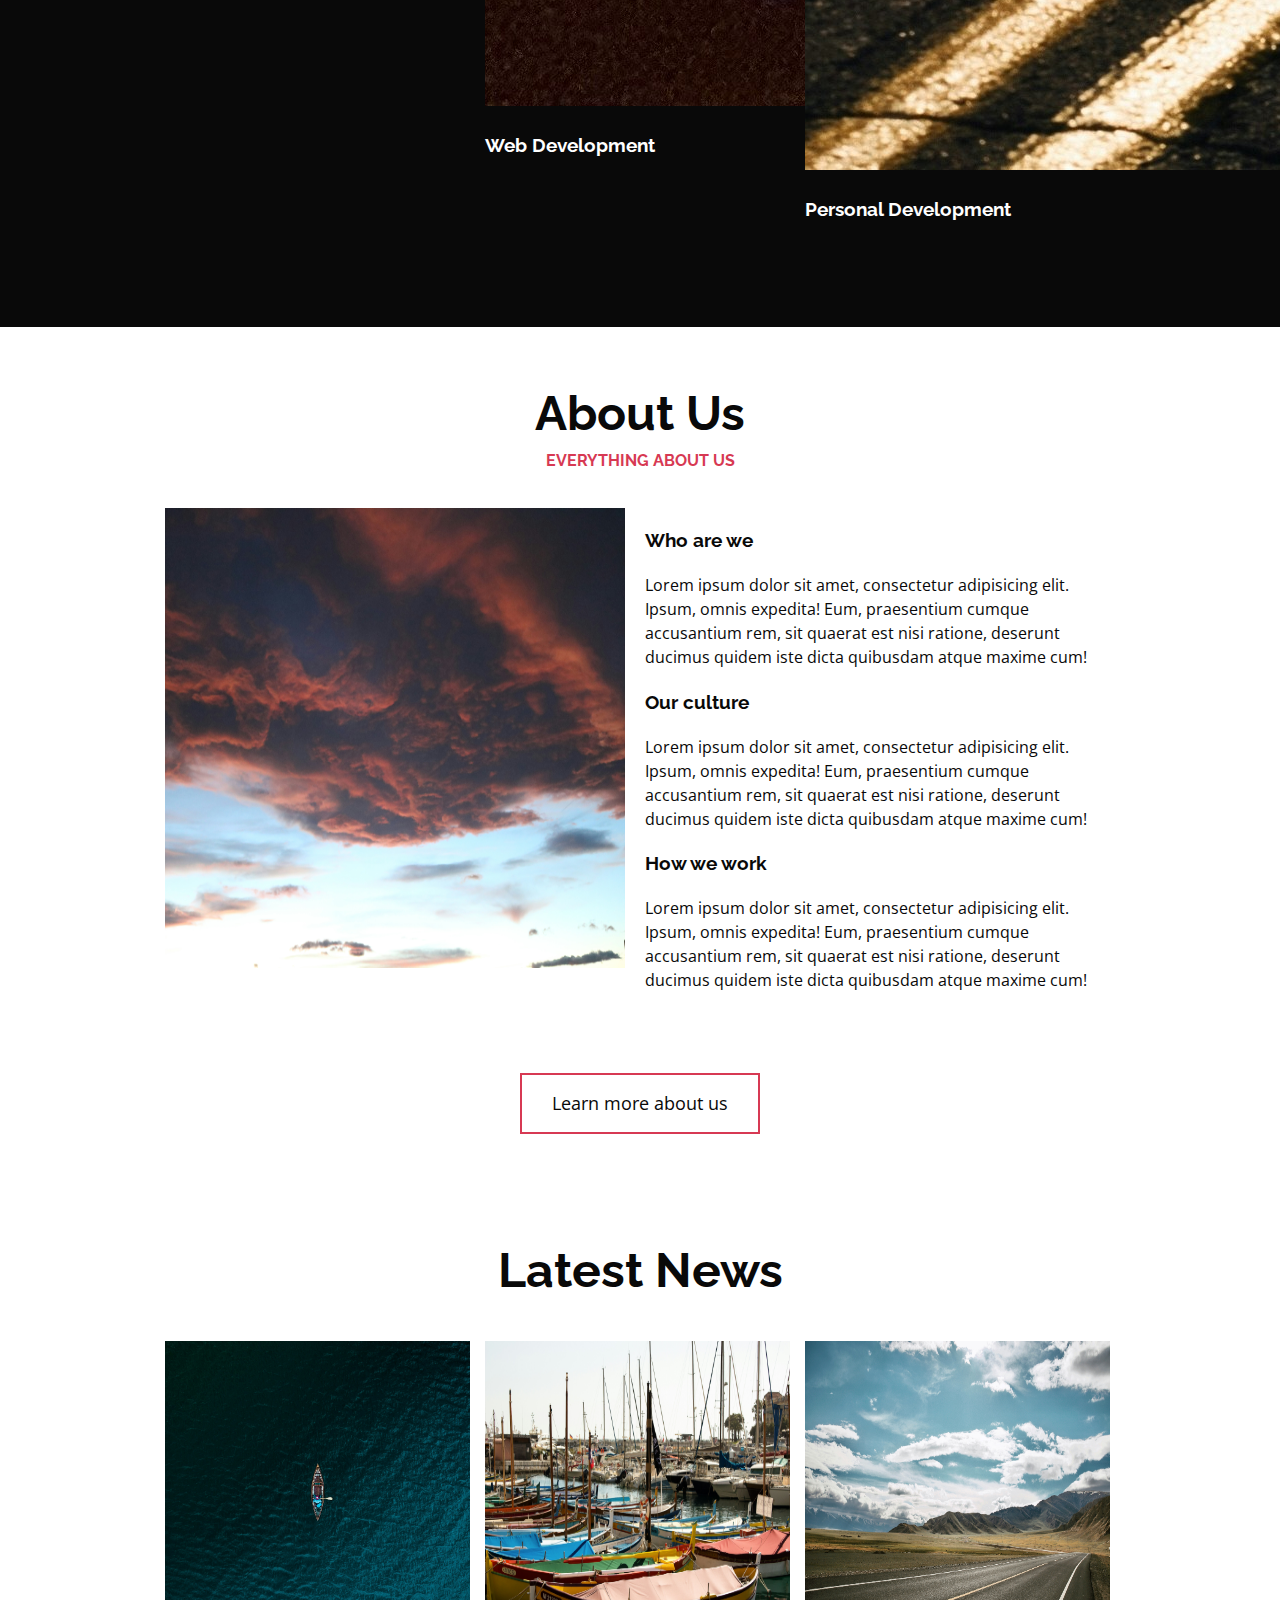
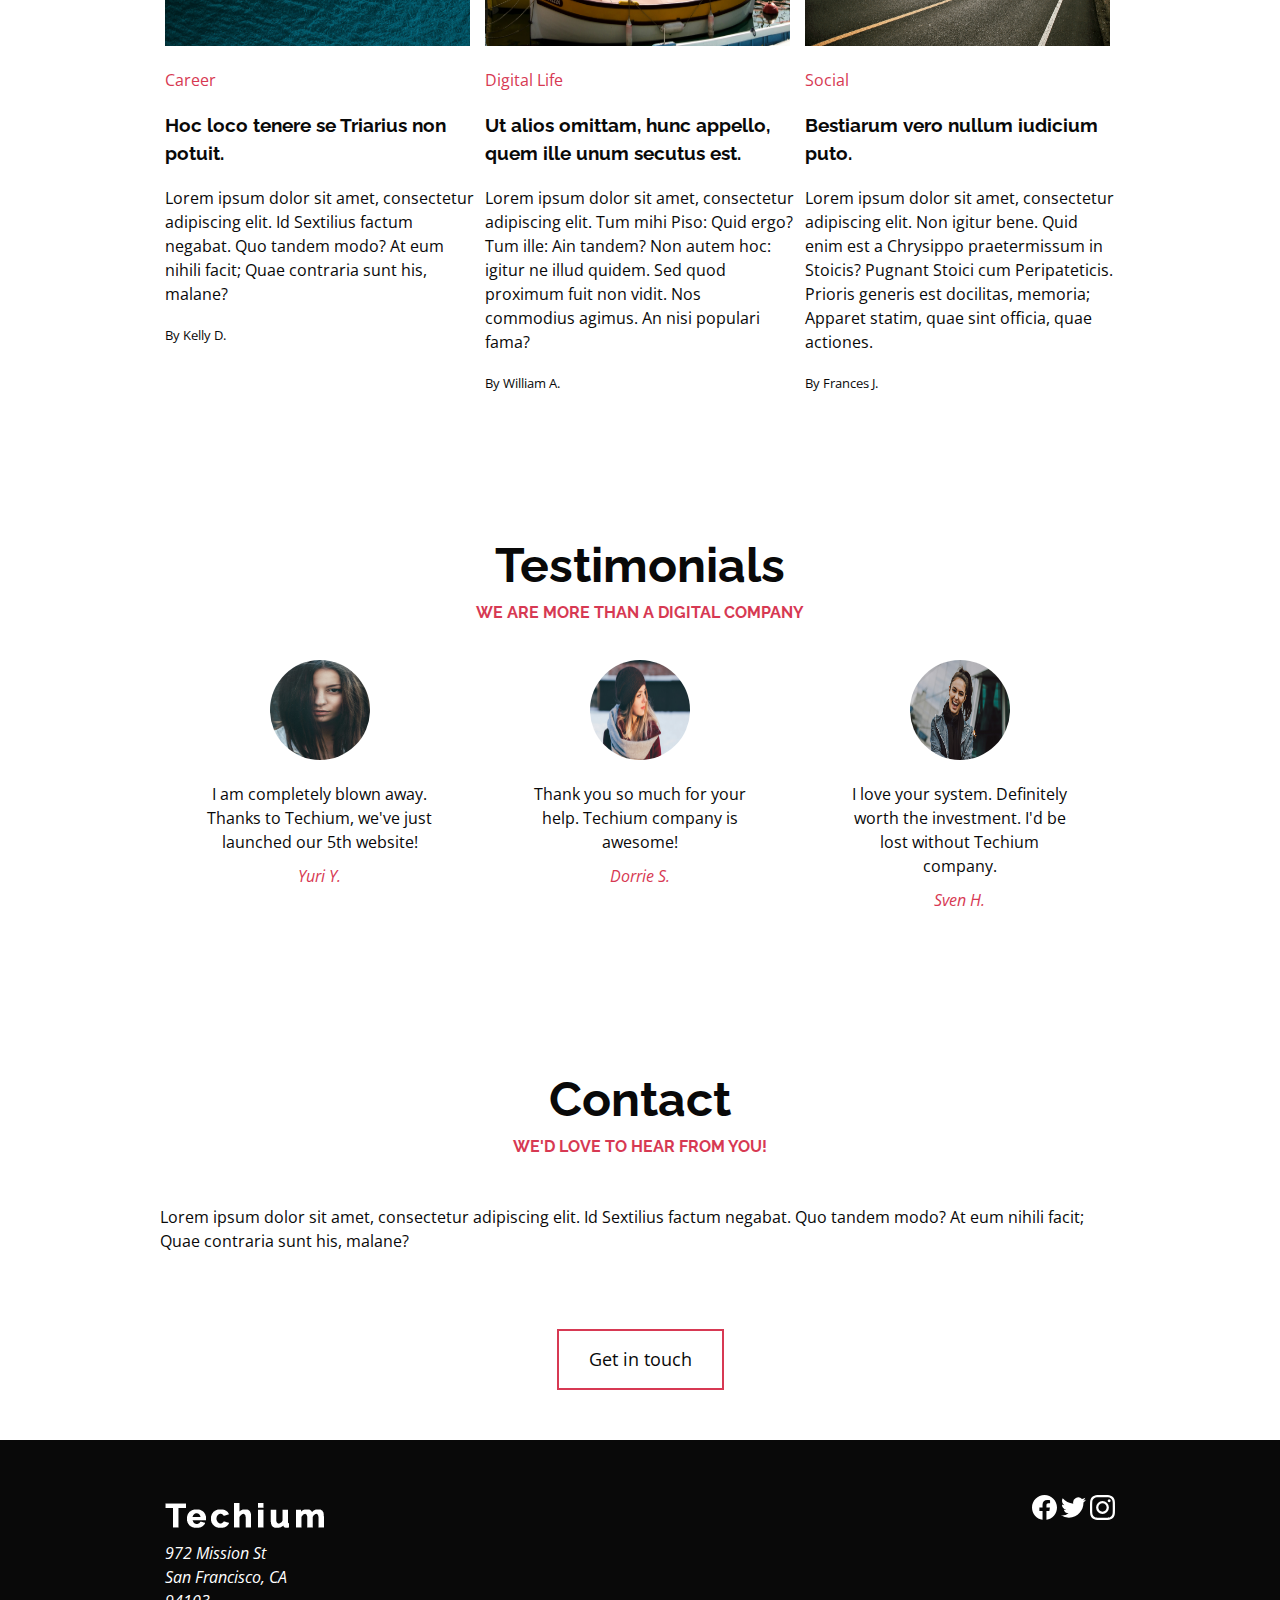
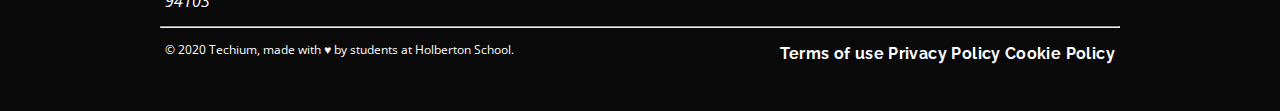
==== commit ca950c0d: "Style the section hero" ====
--- a/0x02-CSS_advanced/index.html
+++ b/0x02-CSS_advanced/index.html
@@ -7,7 +7,7 @@
     <meta name="description" content="Description of the page less than 150 characters">
     <link rel="icon" type="image/png" href="images/favicon.jpg">
     <link href="https://fonts.googleapis.com/css?family=Open+Sans:400,700|Raleway:700&display=swap" rel="stylesheet">
-    <link rel='stylesheet' href='styles\25-style.css'>
+    <link rel='stylesheet' href='styles\26-style.css'>
     <link href="https://fonts.googleapis.com/css2?family=Open+Sans:wght@400;700&family=Raleway:wght@400;700&display=swap" rel="stylesheet">
   </head>
   <body>
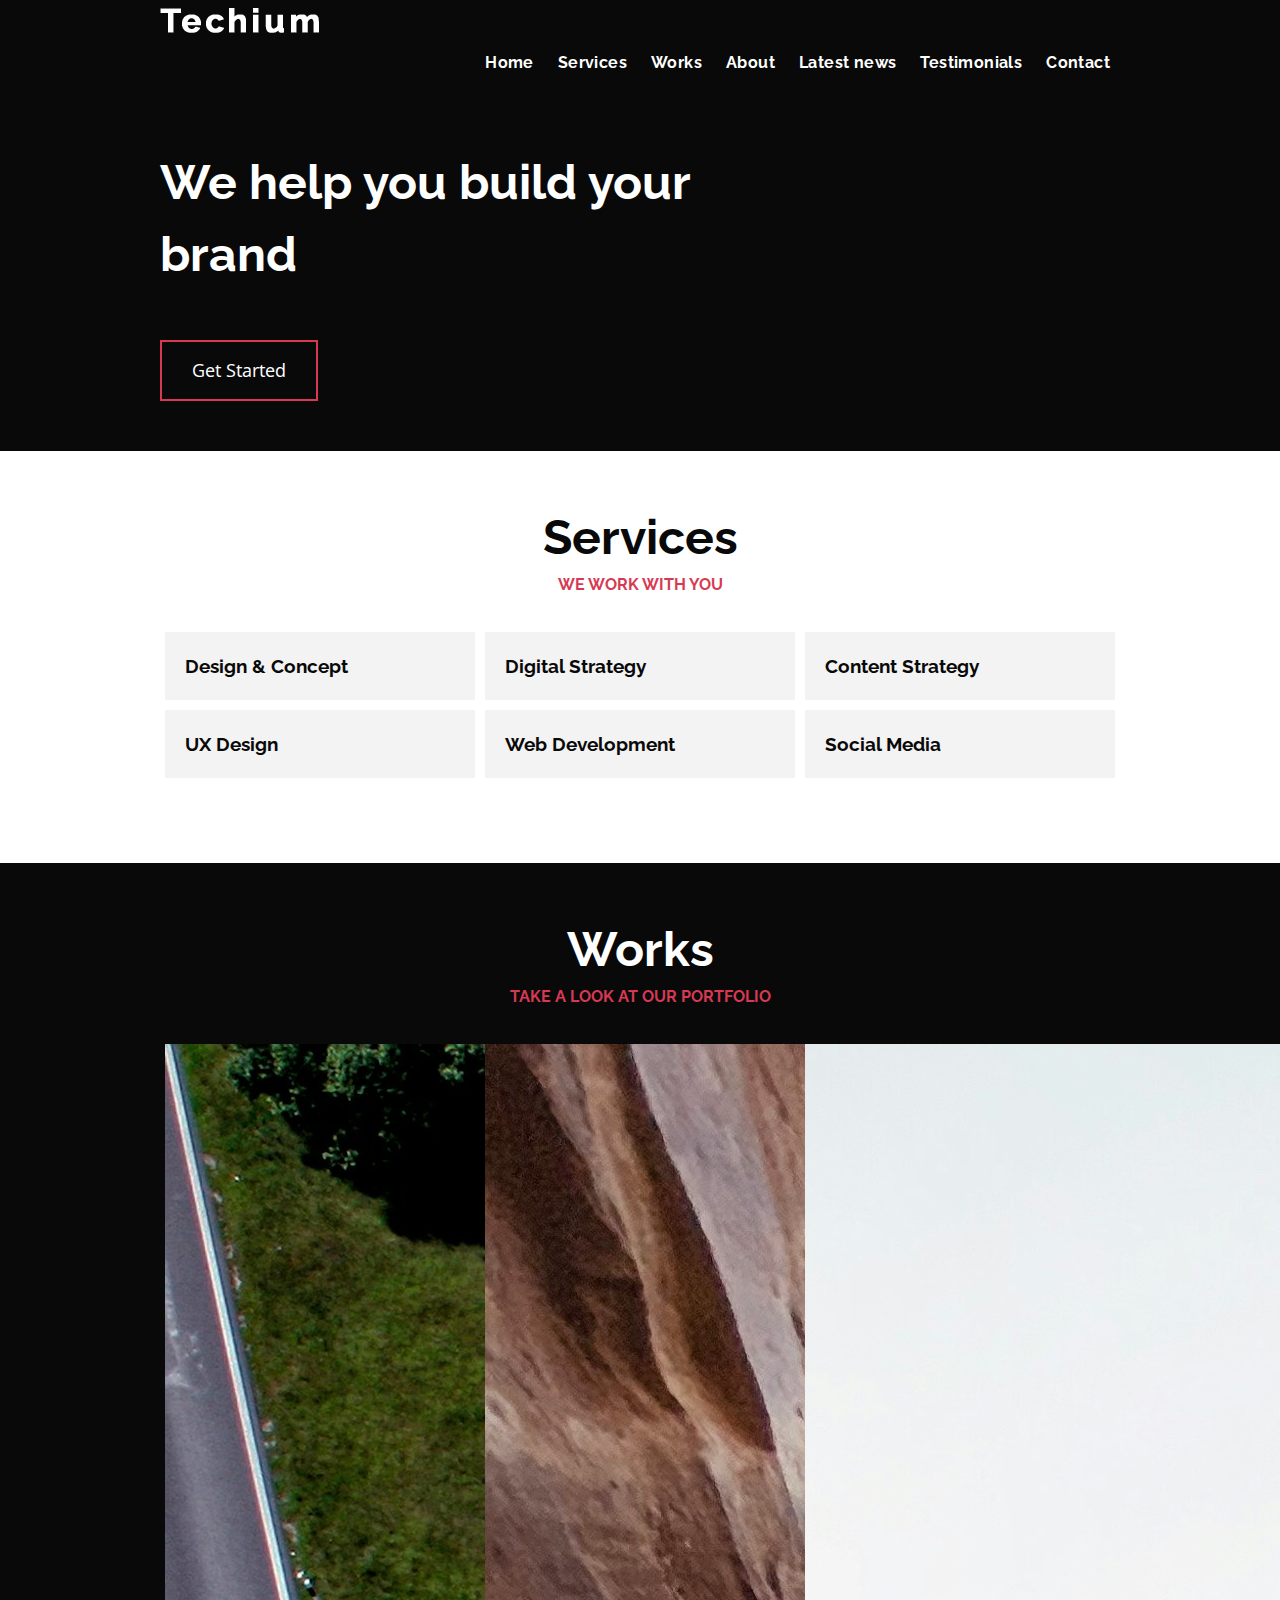
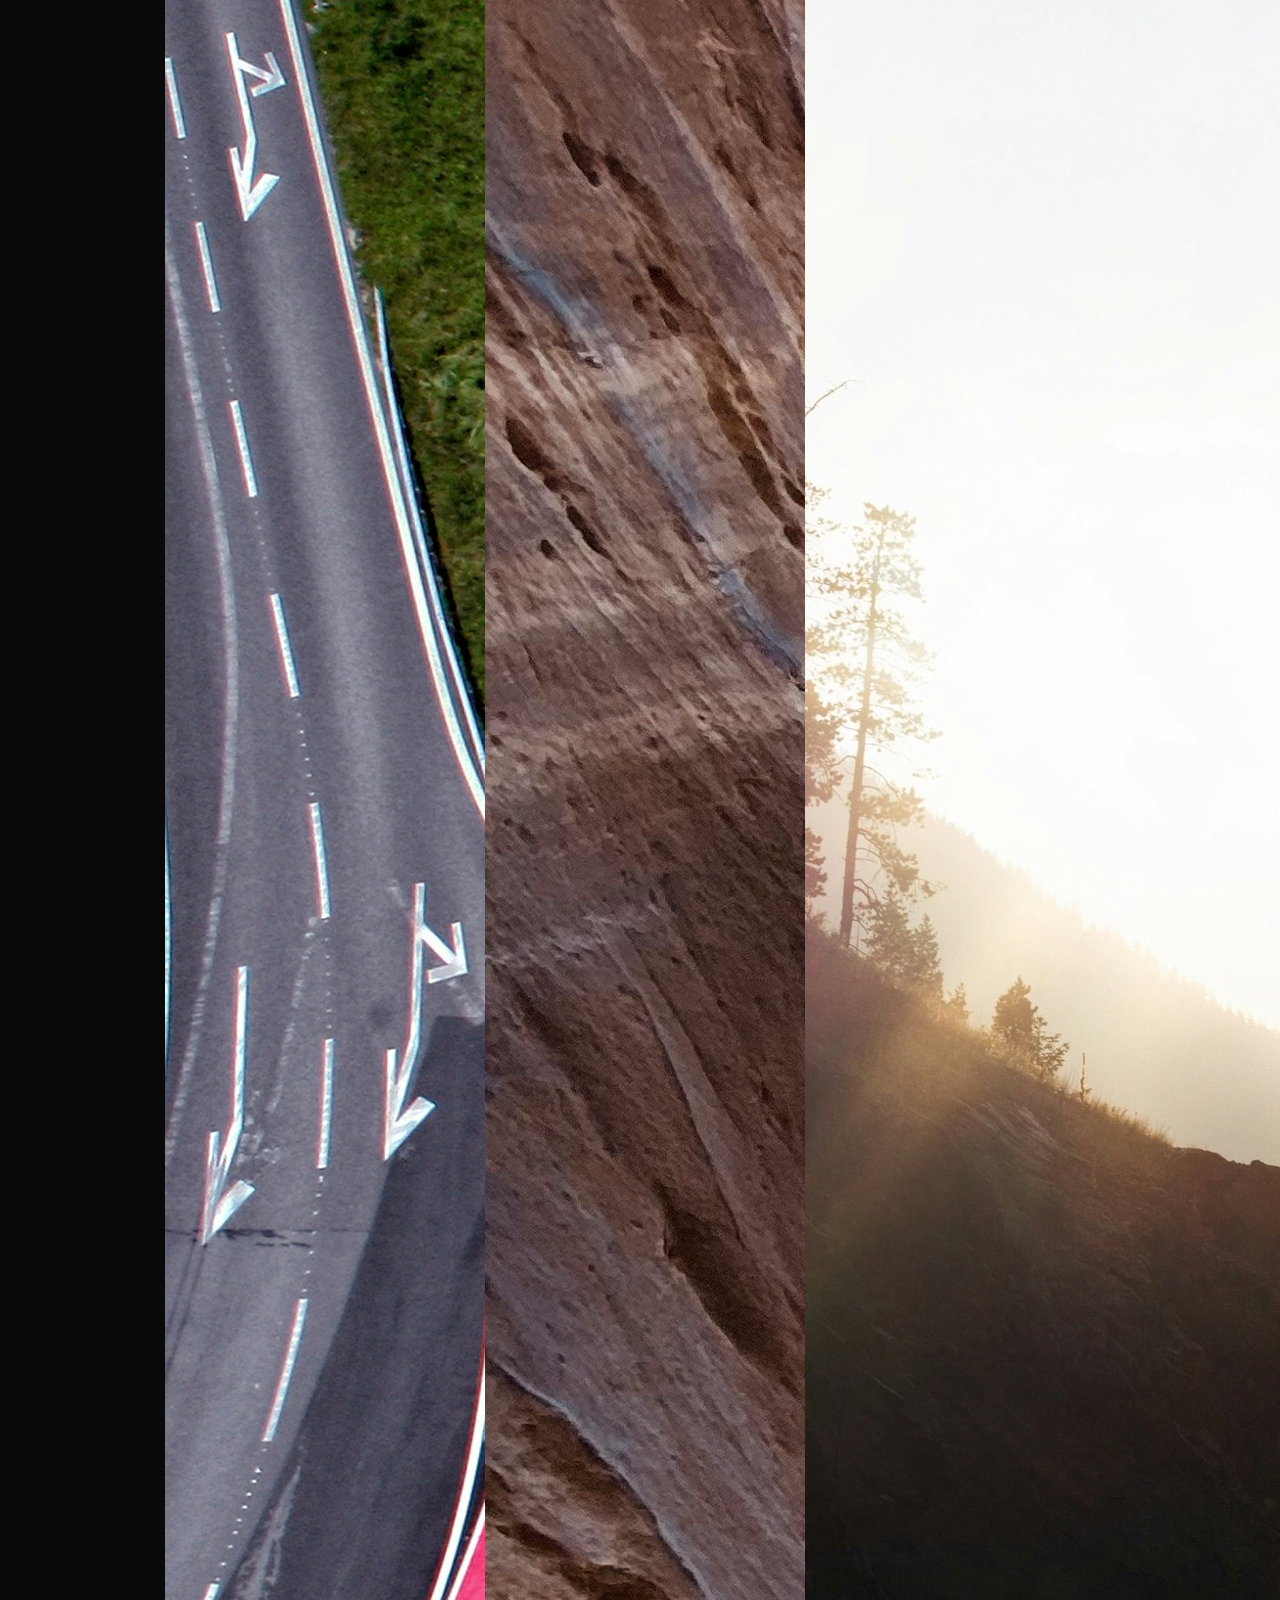
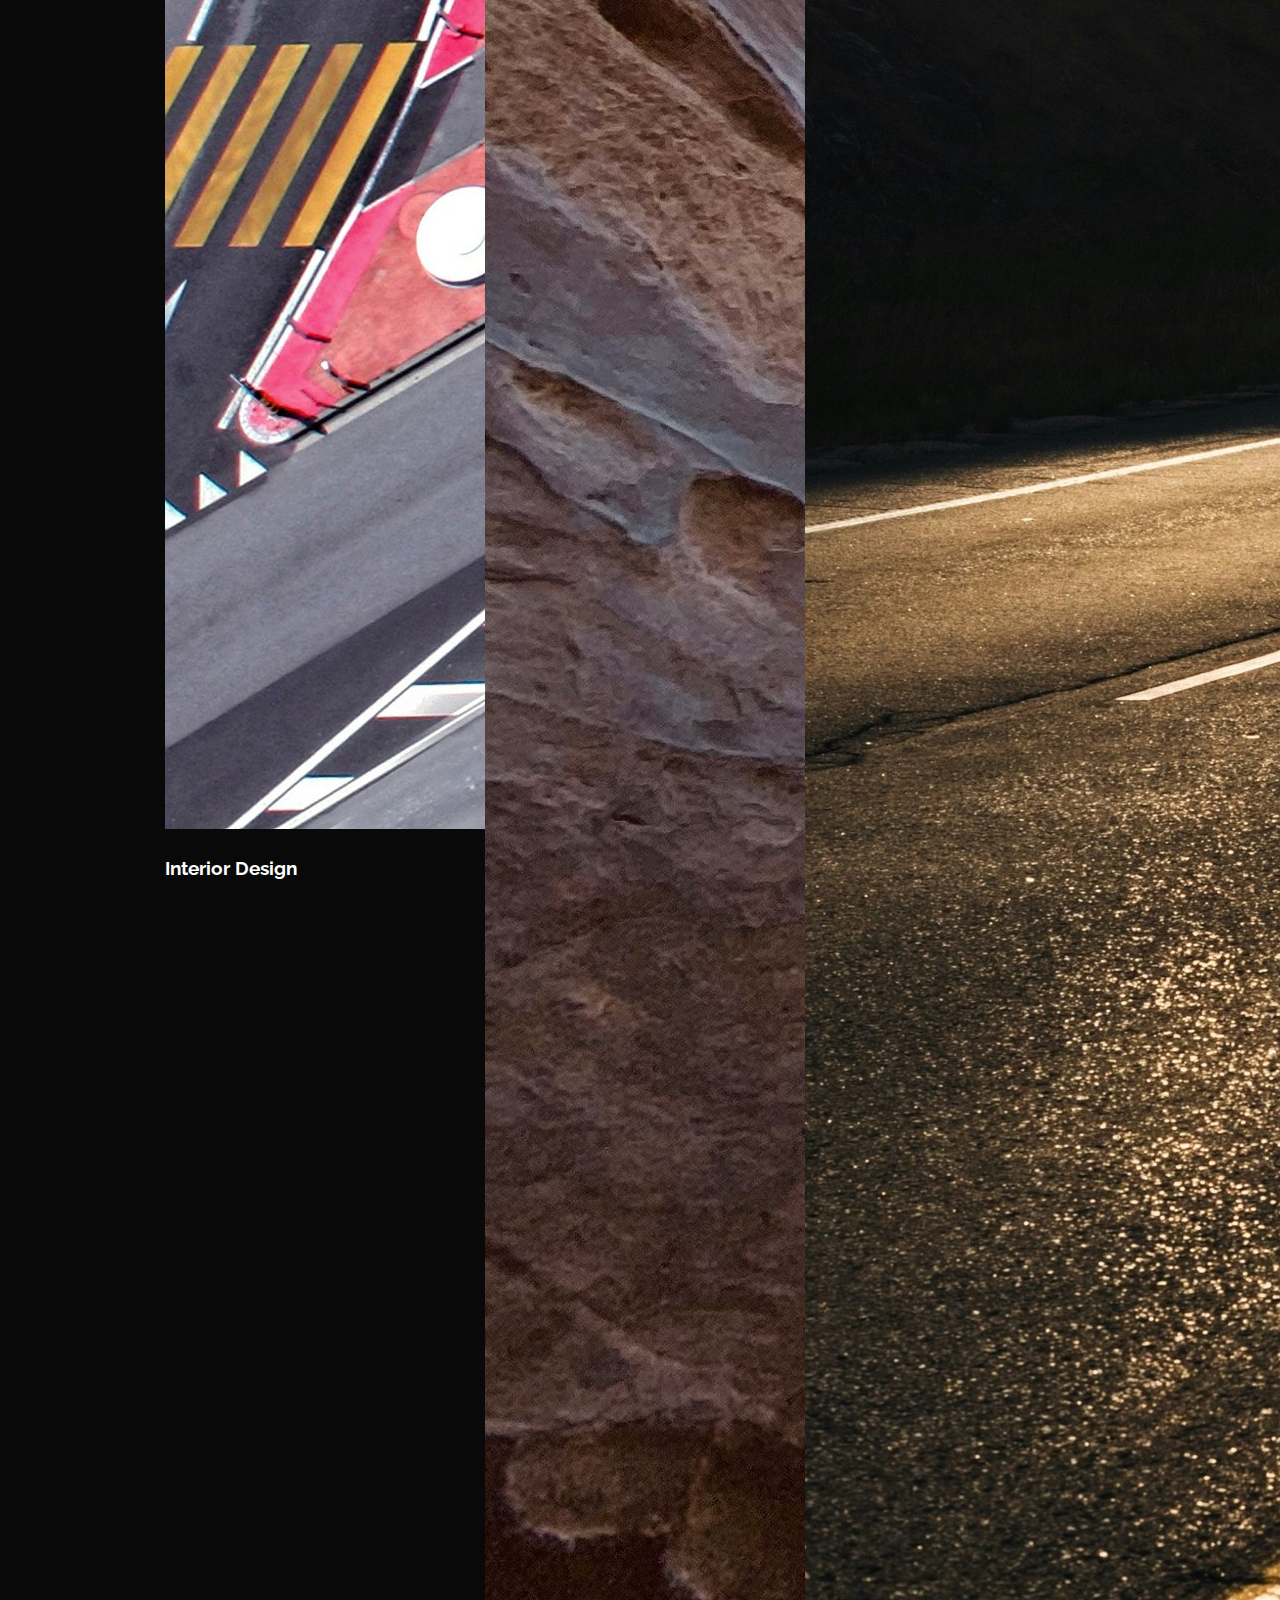
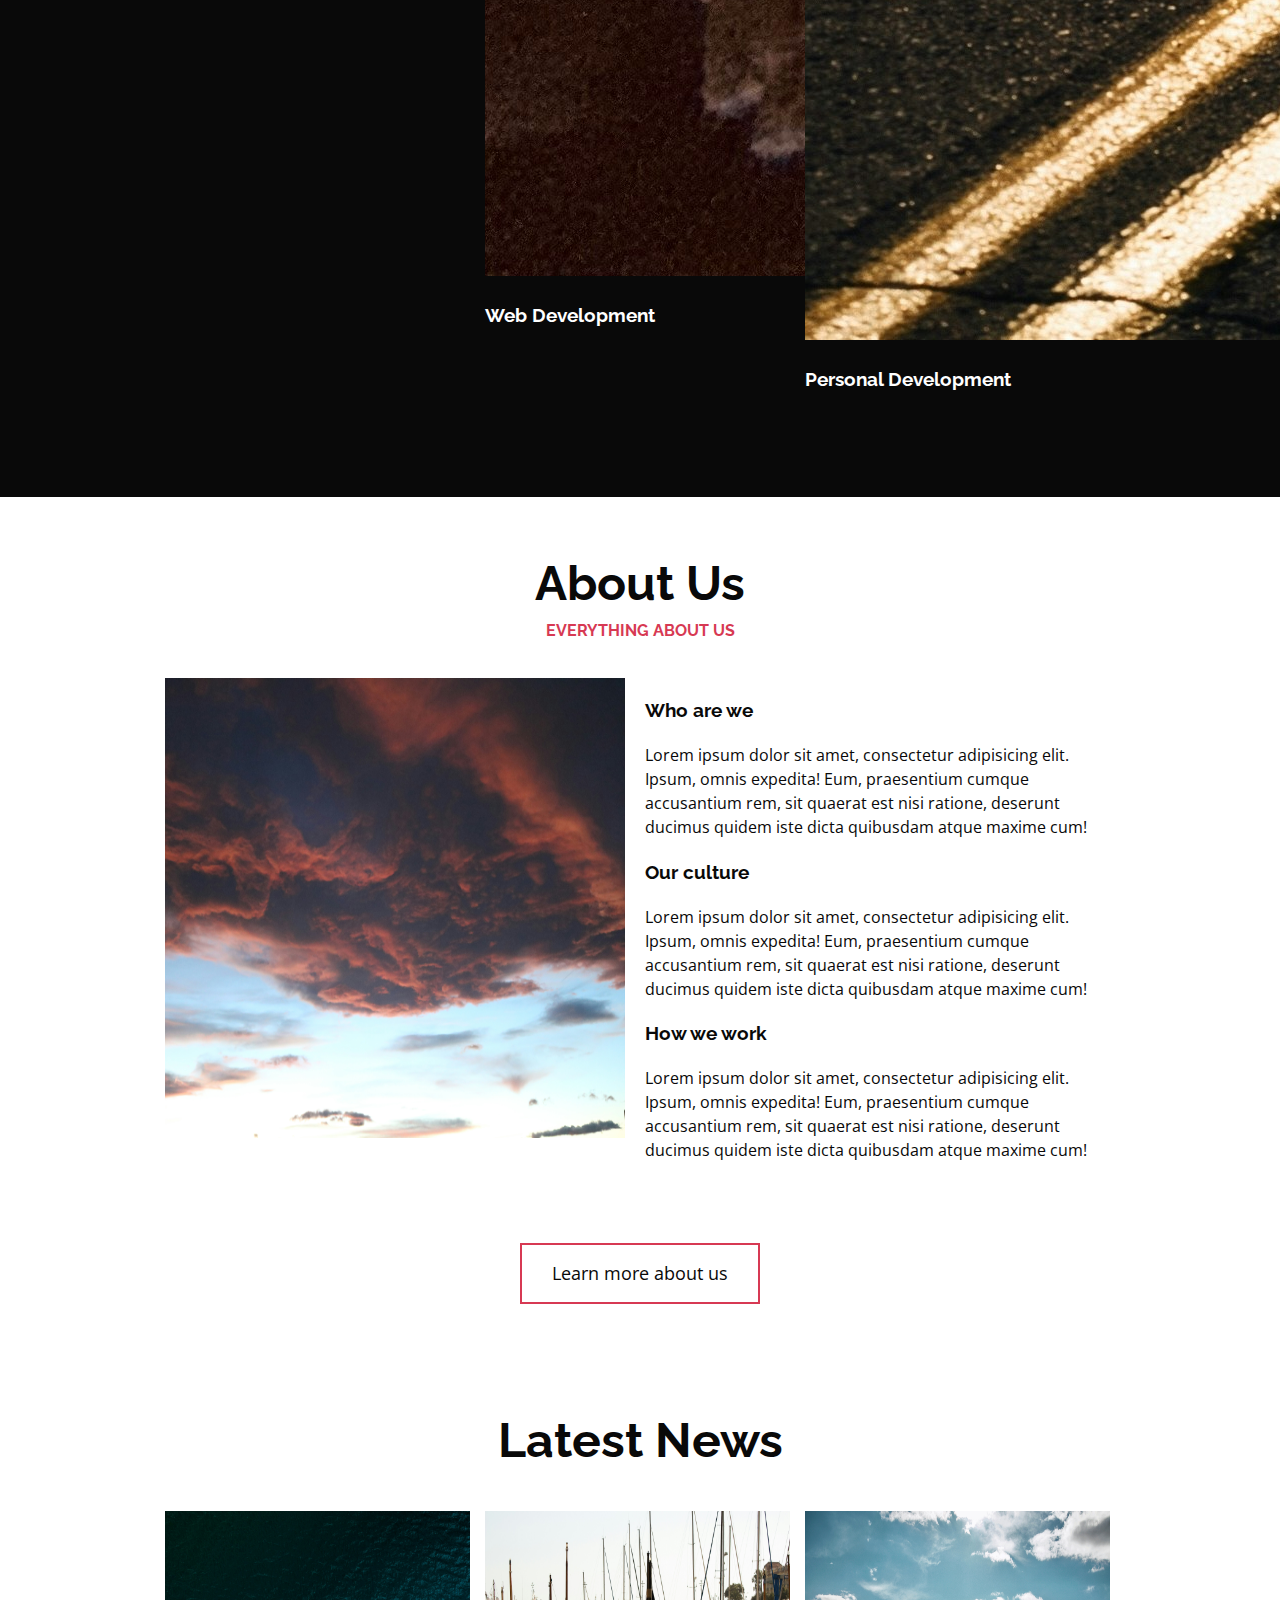
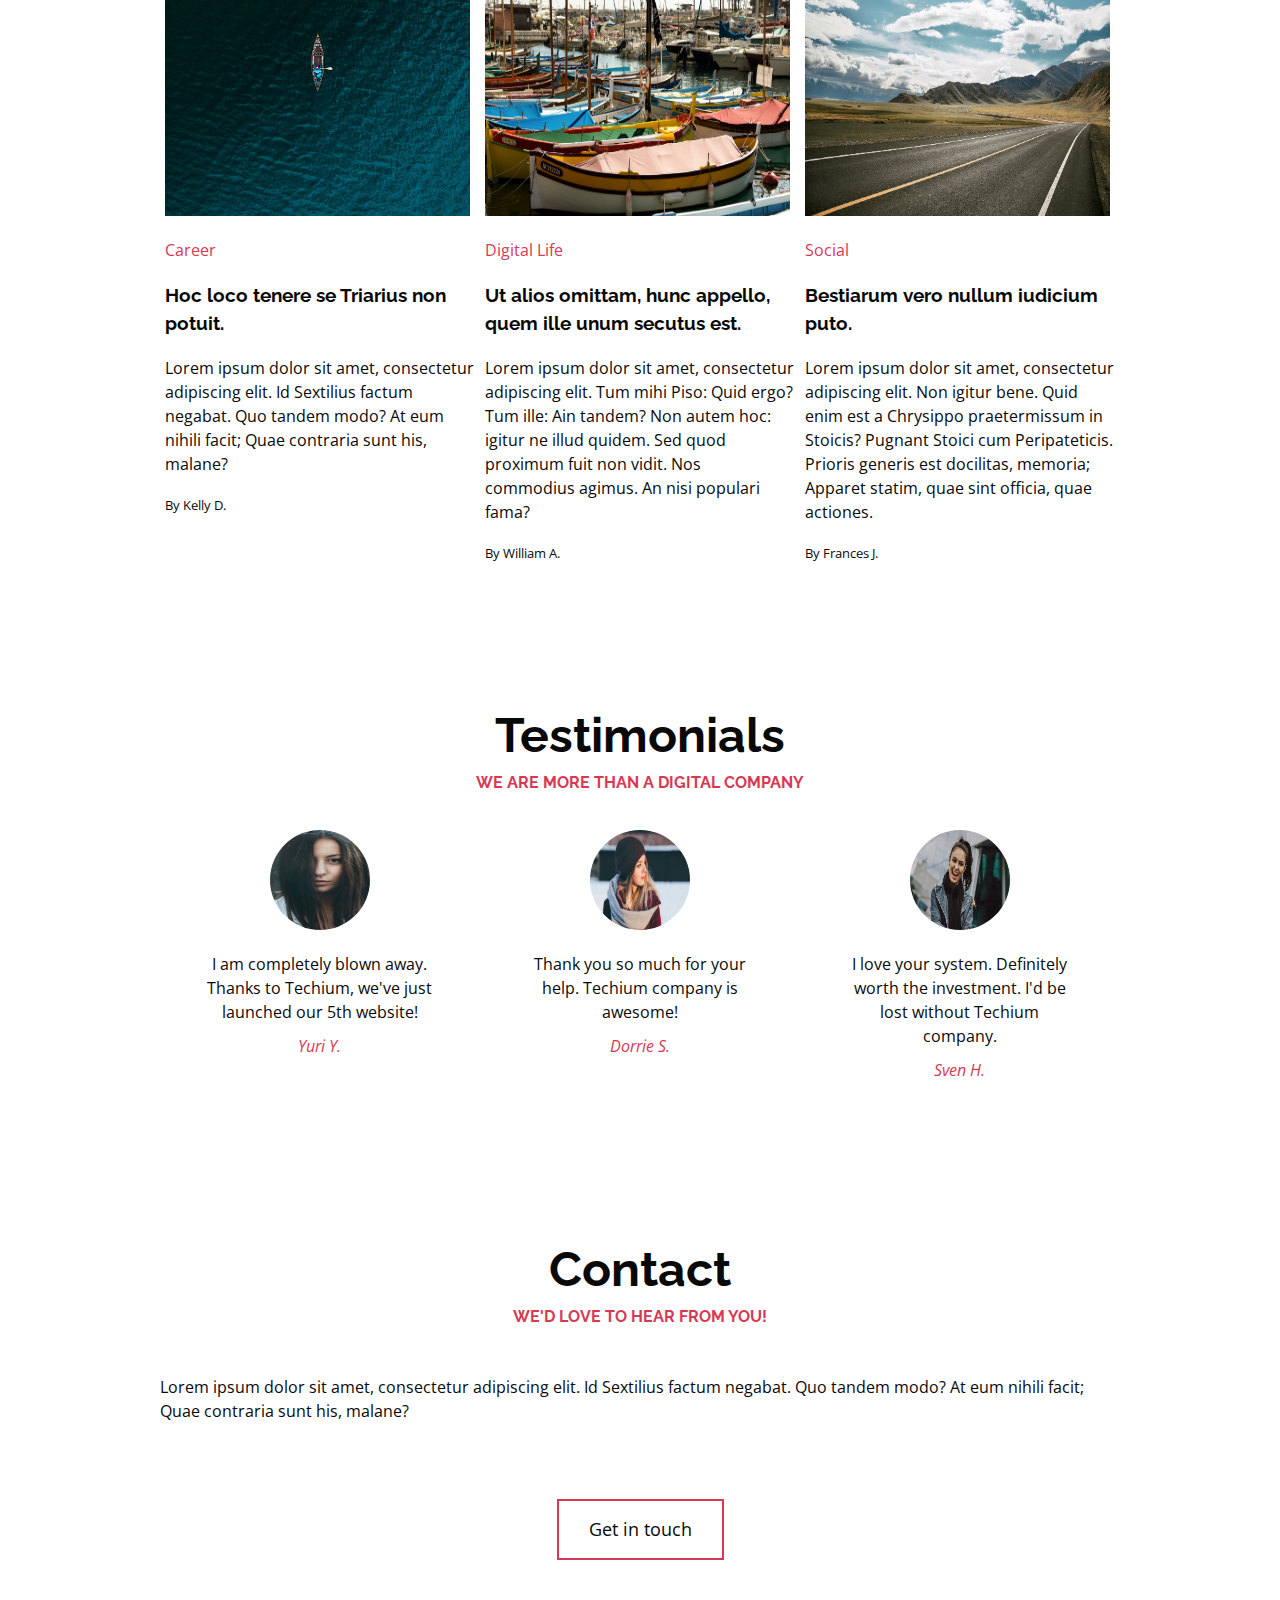
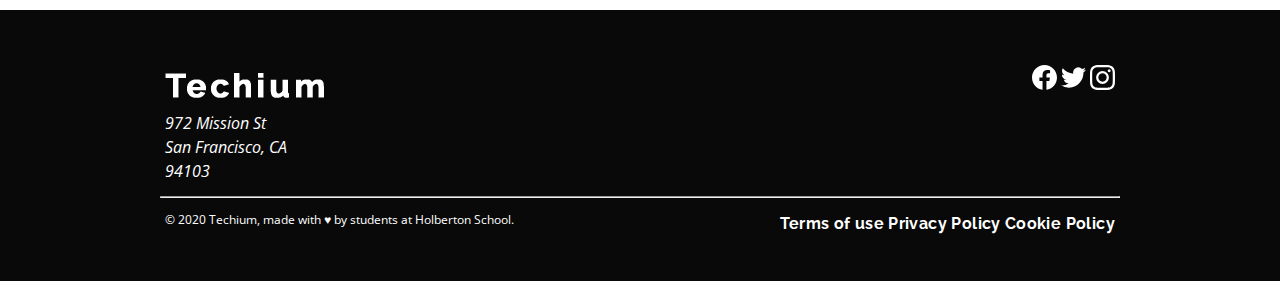
==== commit 94225034: "Fixing the header and menu navigation bar" ====
--- a/0x02-CSS_advanced/index.html
+++ b/0x02-CSS_advanced/index.html
@@ -7,7 +7,7 @@
     <meta name="description" content="Description of the page less than 150 characters">
     <link rel="icon" type="image/png" href="images/favicon.jpg">
     <link href="https://fonts.googleapis.com/css?family=Open+Sans:400,700|Raleway:700&display=swap" rel="stylesheet">
-    <link rel='stylesheet' href='styles\26-style.css'>
+    <link rel='stylesheet' href='styles\27-style.css'>
     <link href="https://fonts.googleapis.com/css2?family=Open+Sans:wght@400;700&family=Raleway:wght@400;700&display=swap" rel="stylesheet">
   </head>
   <body>
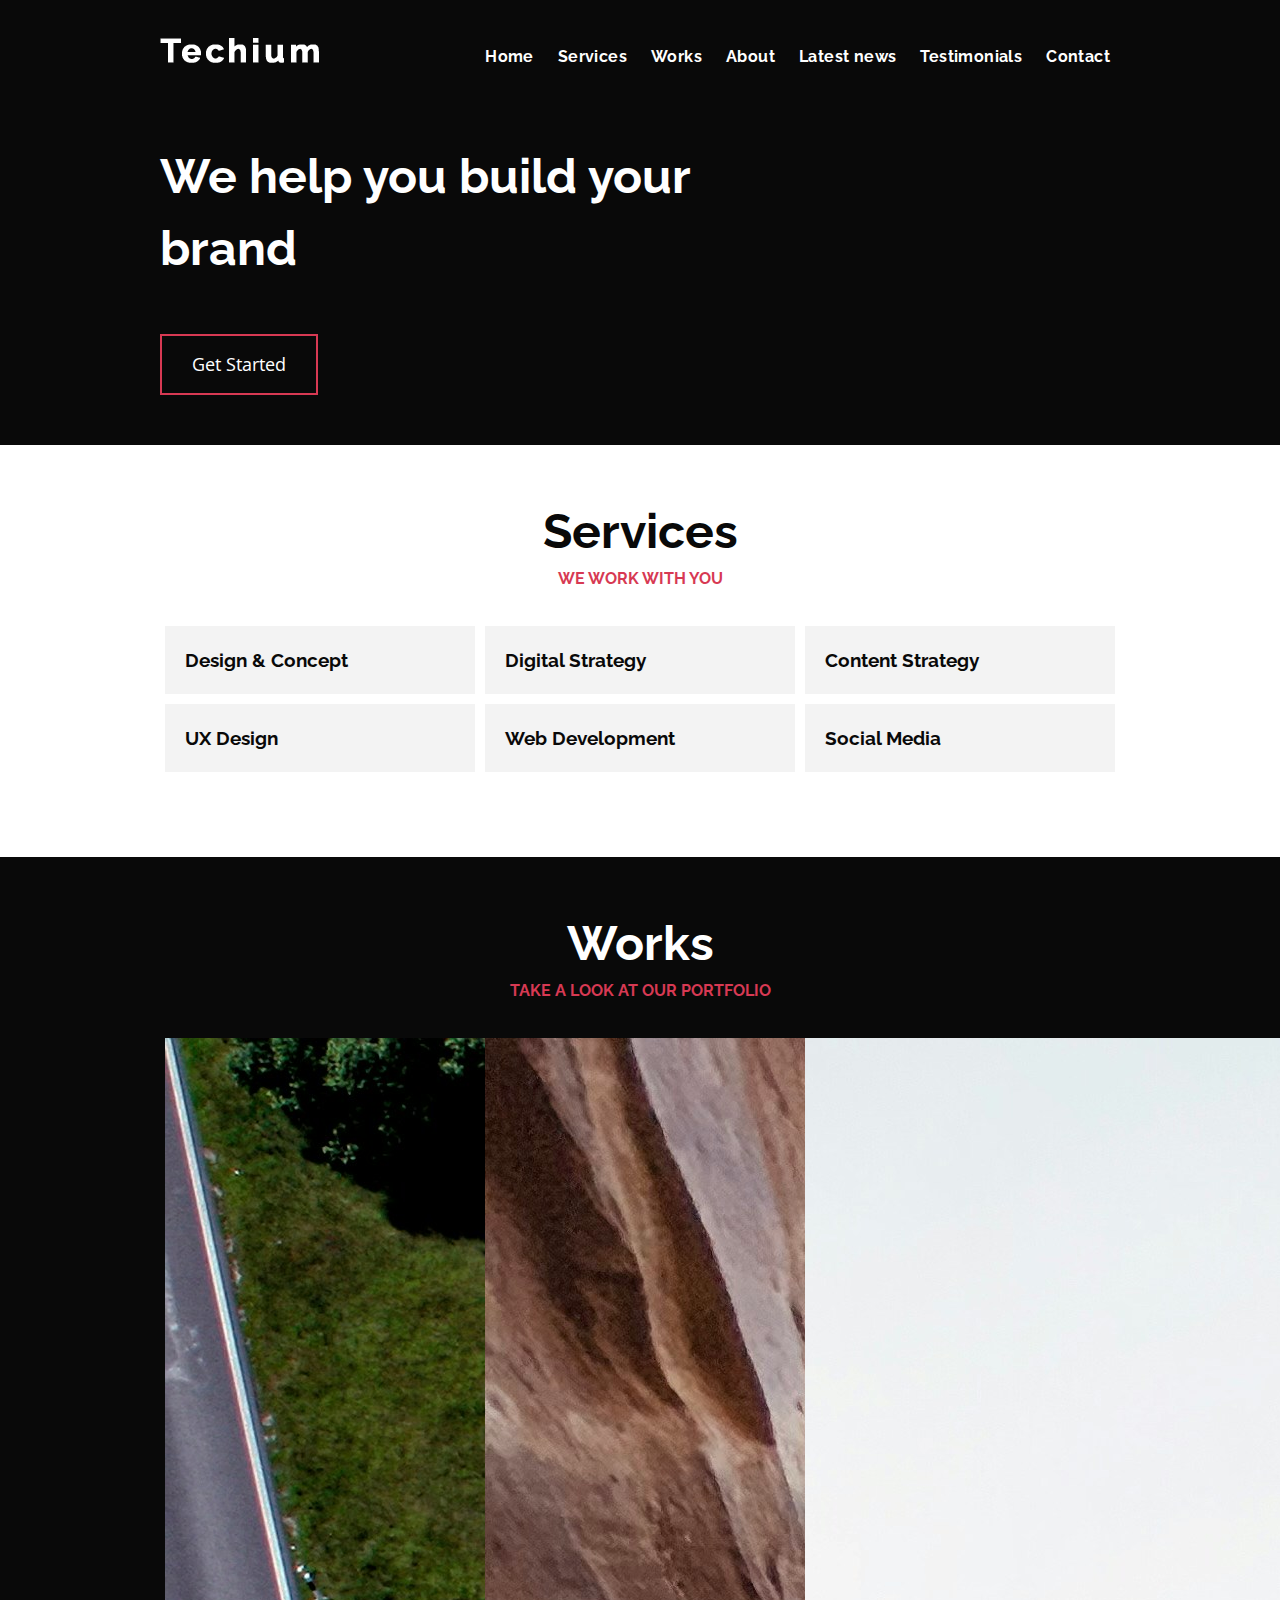
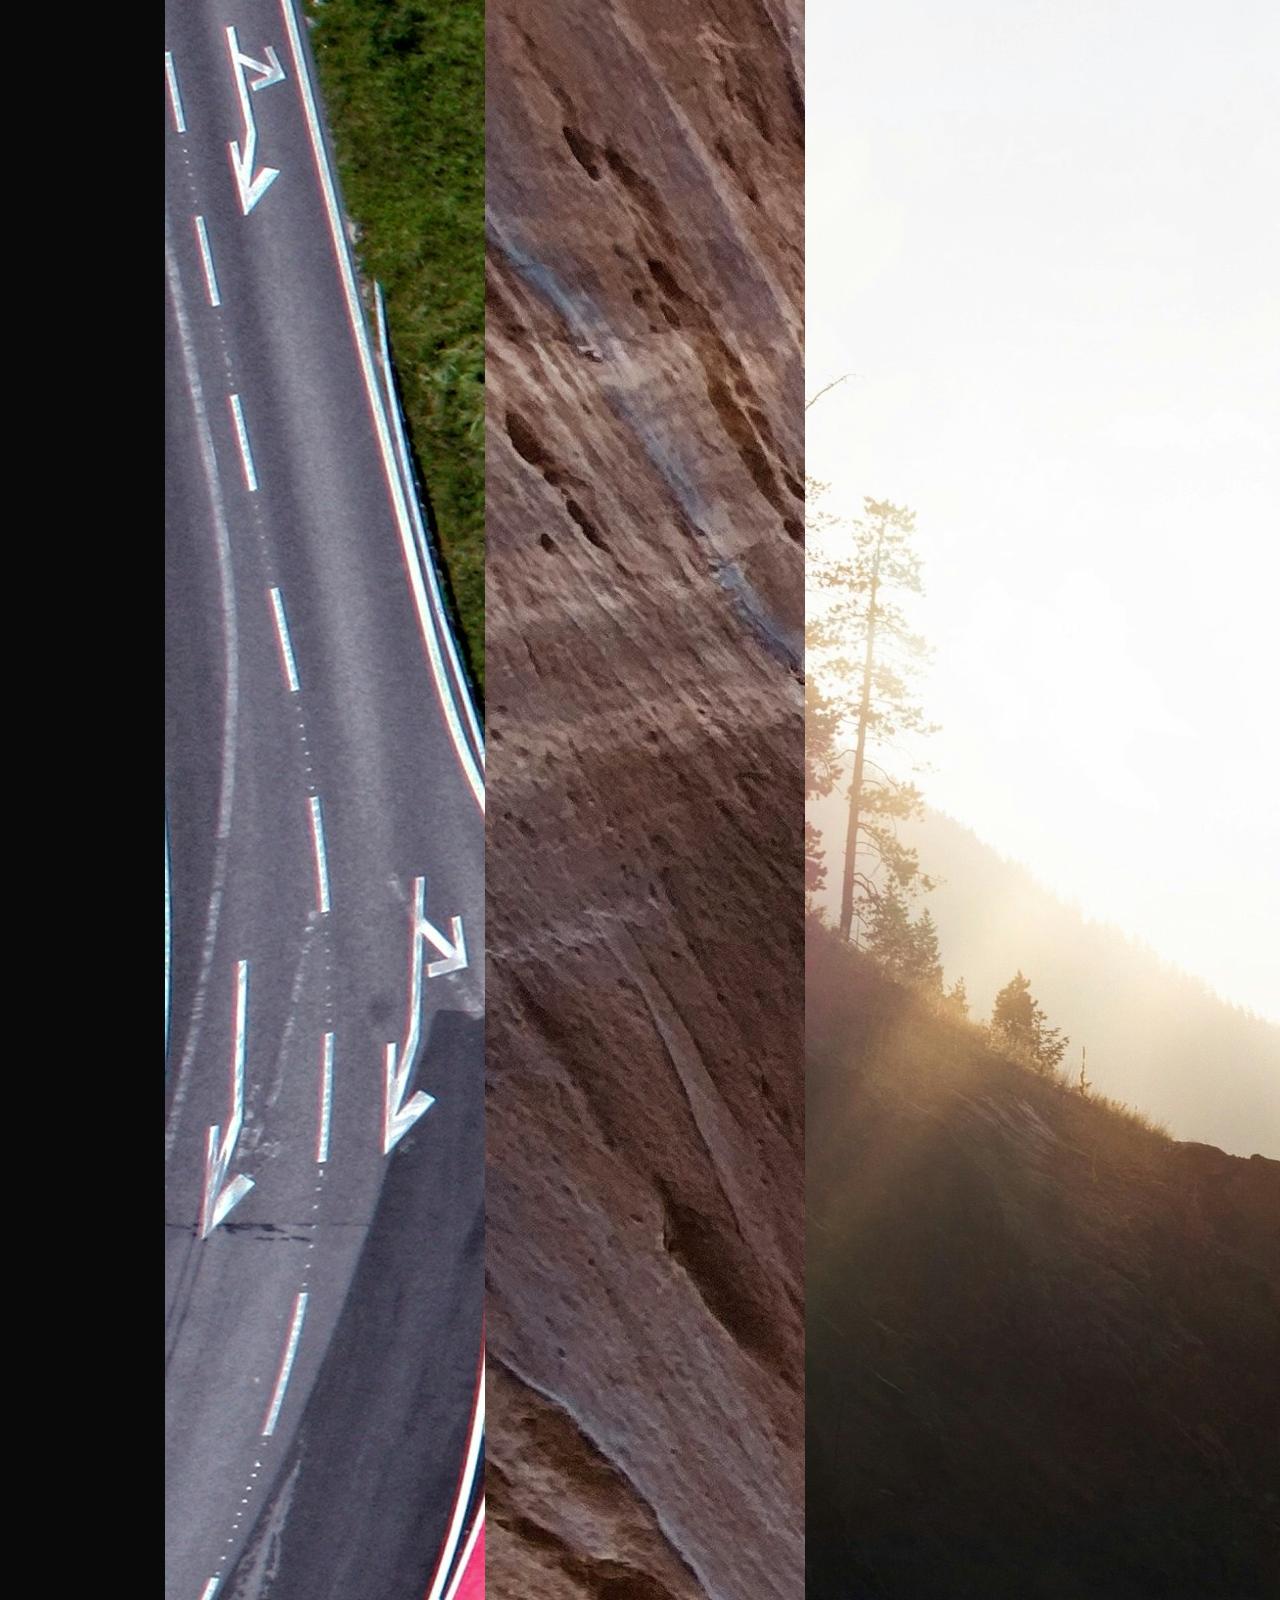
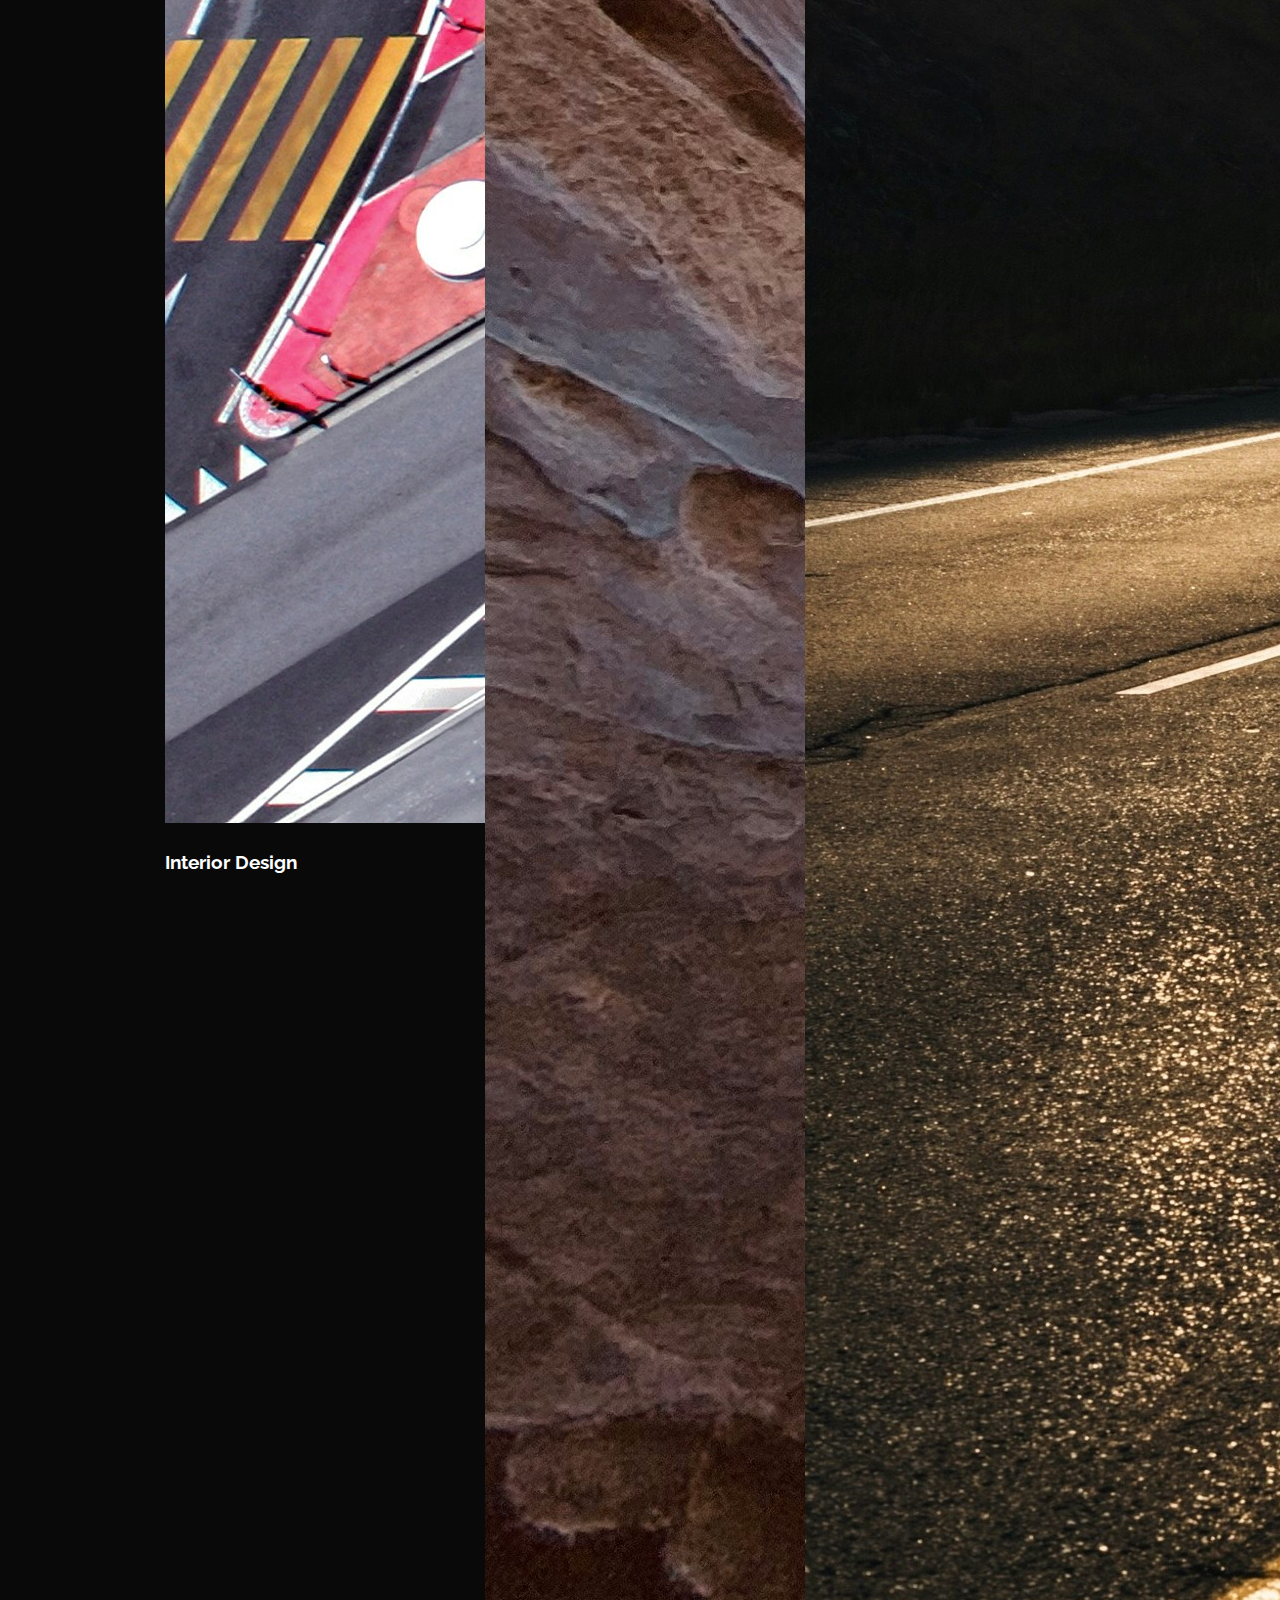
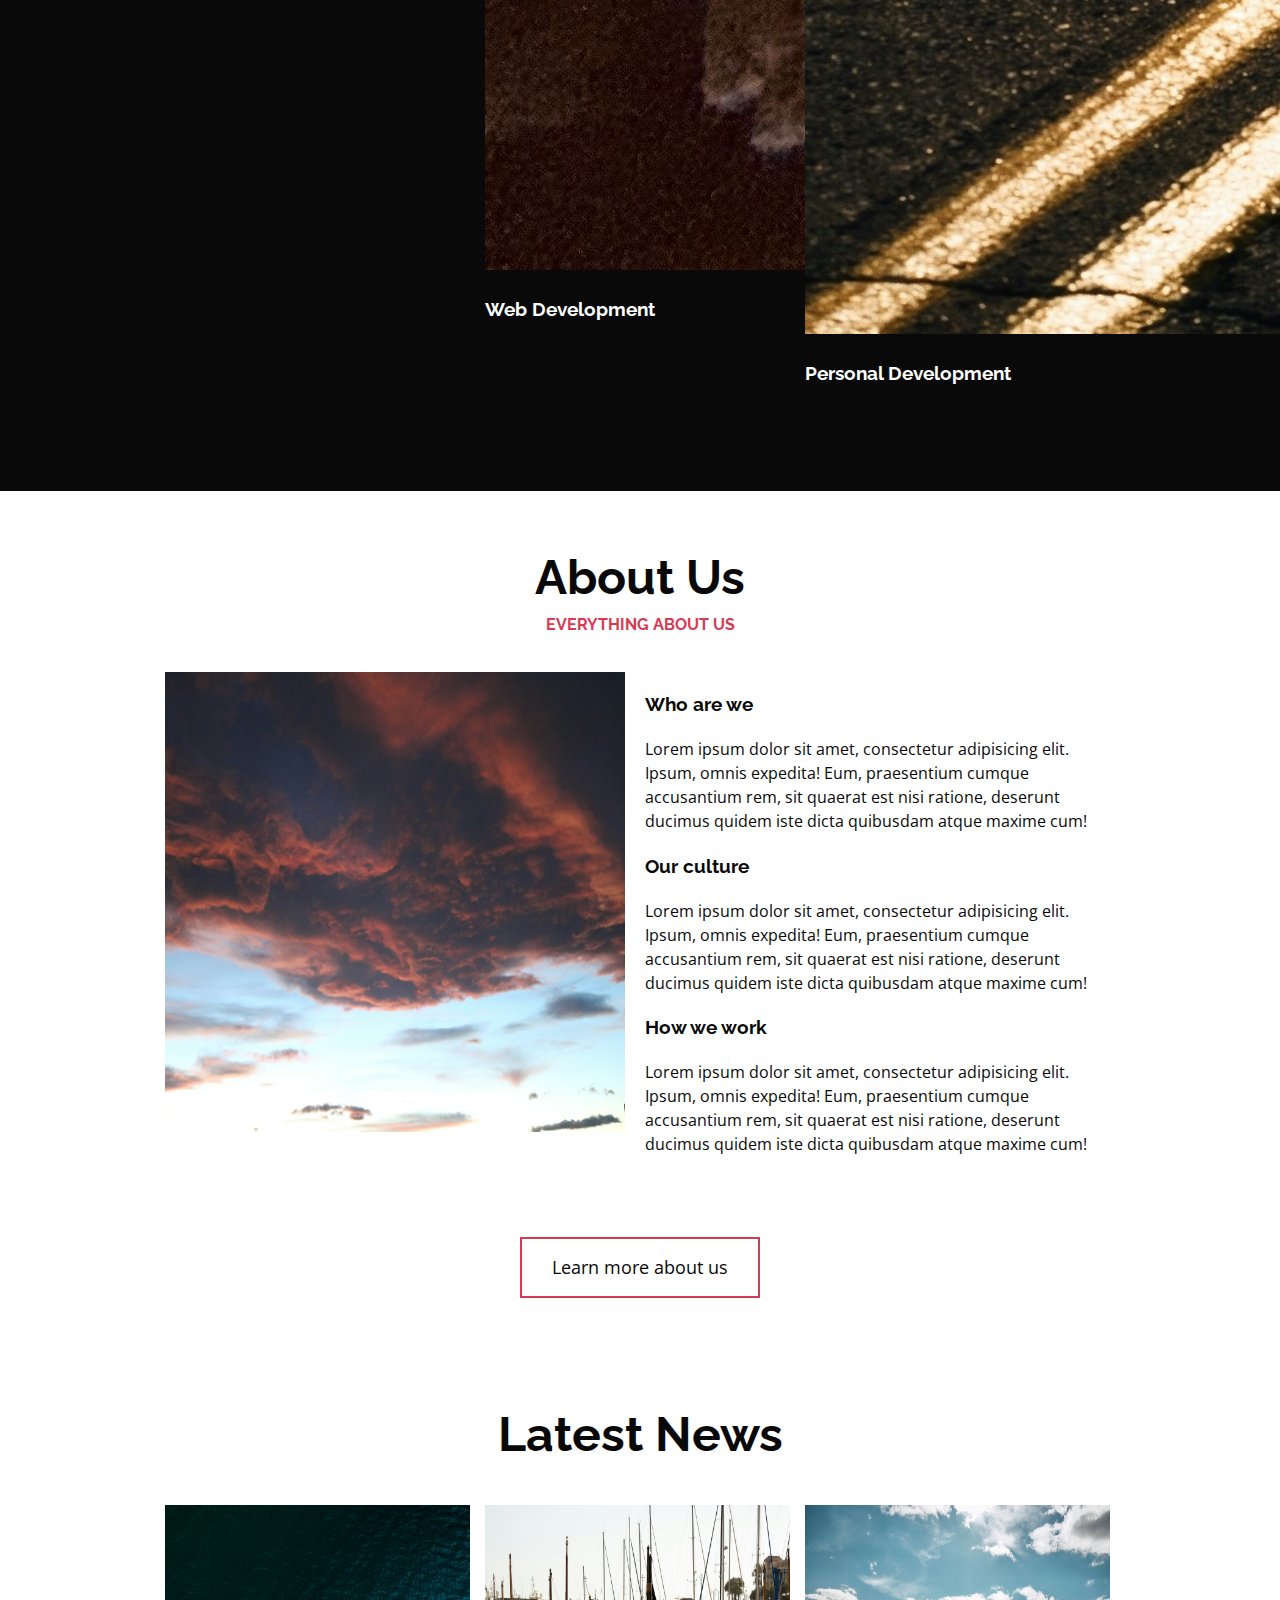
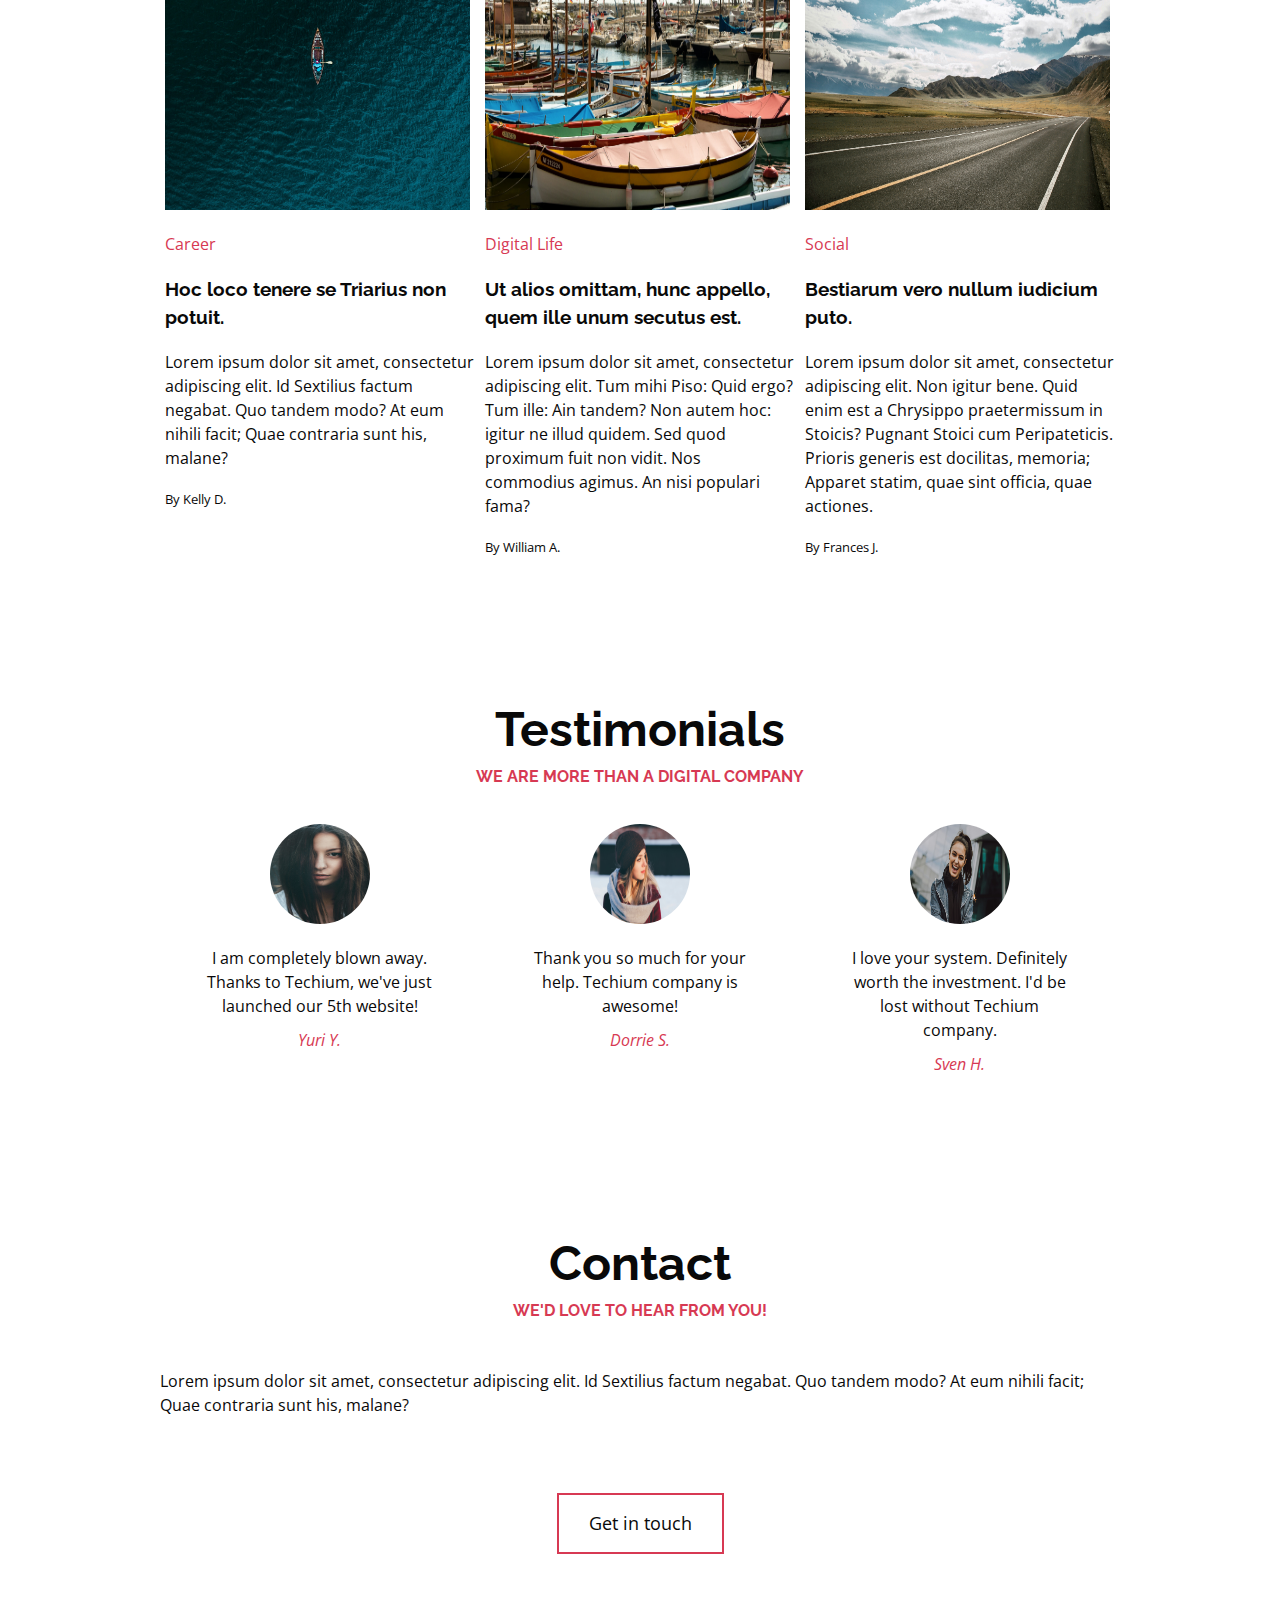
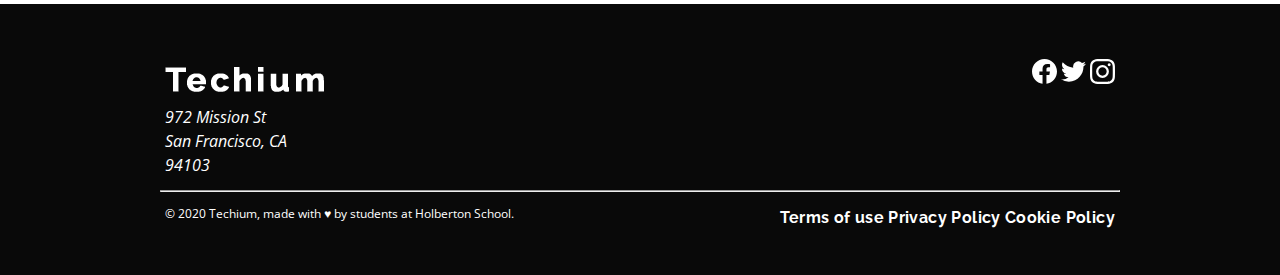
==== commit 75e5f275: "Style and custom properties for the nav" ====
--- a/0x02-CSS_advanced/index.html
+++ b/0x02-CSS_advanced/index.html
@@ -7,7 +7,7 @@
     <meta name="description" content="Description of the page less than 150 characters">
     <link rel="icon" type="image/png" href="images/favicon.jpg">
     <link href="https://fonts.googleapis.com/css?family=Open+Sans:400,700|Raleway:700&display=swap" rel="stylesheet">
-    <link rel='stylesheet' href='styles\27-style.css'>
+    <link rel='stylesheet' href='styles\28-style.css'>
     <link href="https://fonts.googleapis.com/css2?family=Open+Sans:wght@400;700&family=Raleway:wght@400;700&display=swap" rel="stylesheet">
   </head>
   <body>
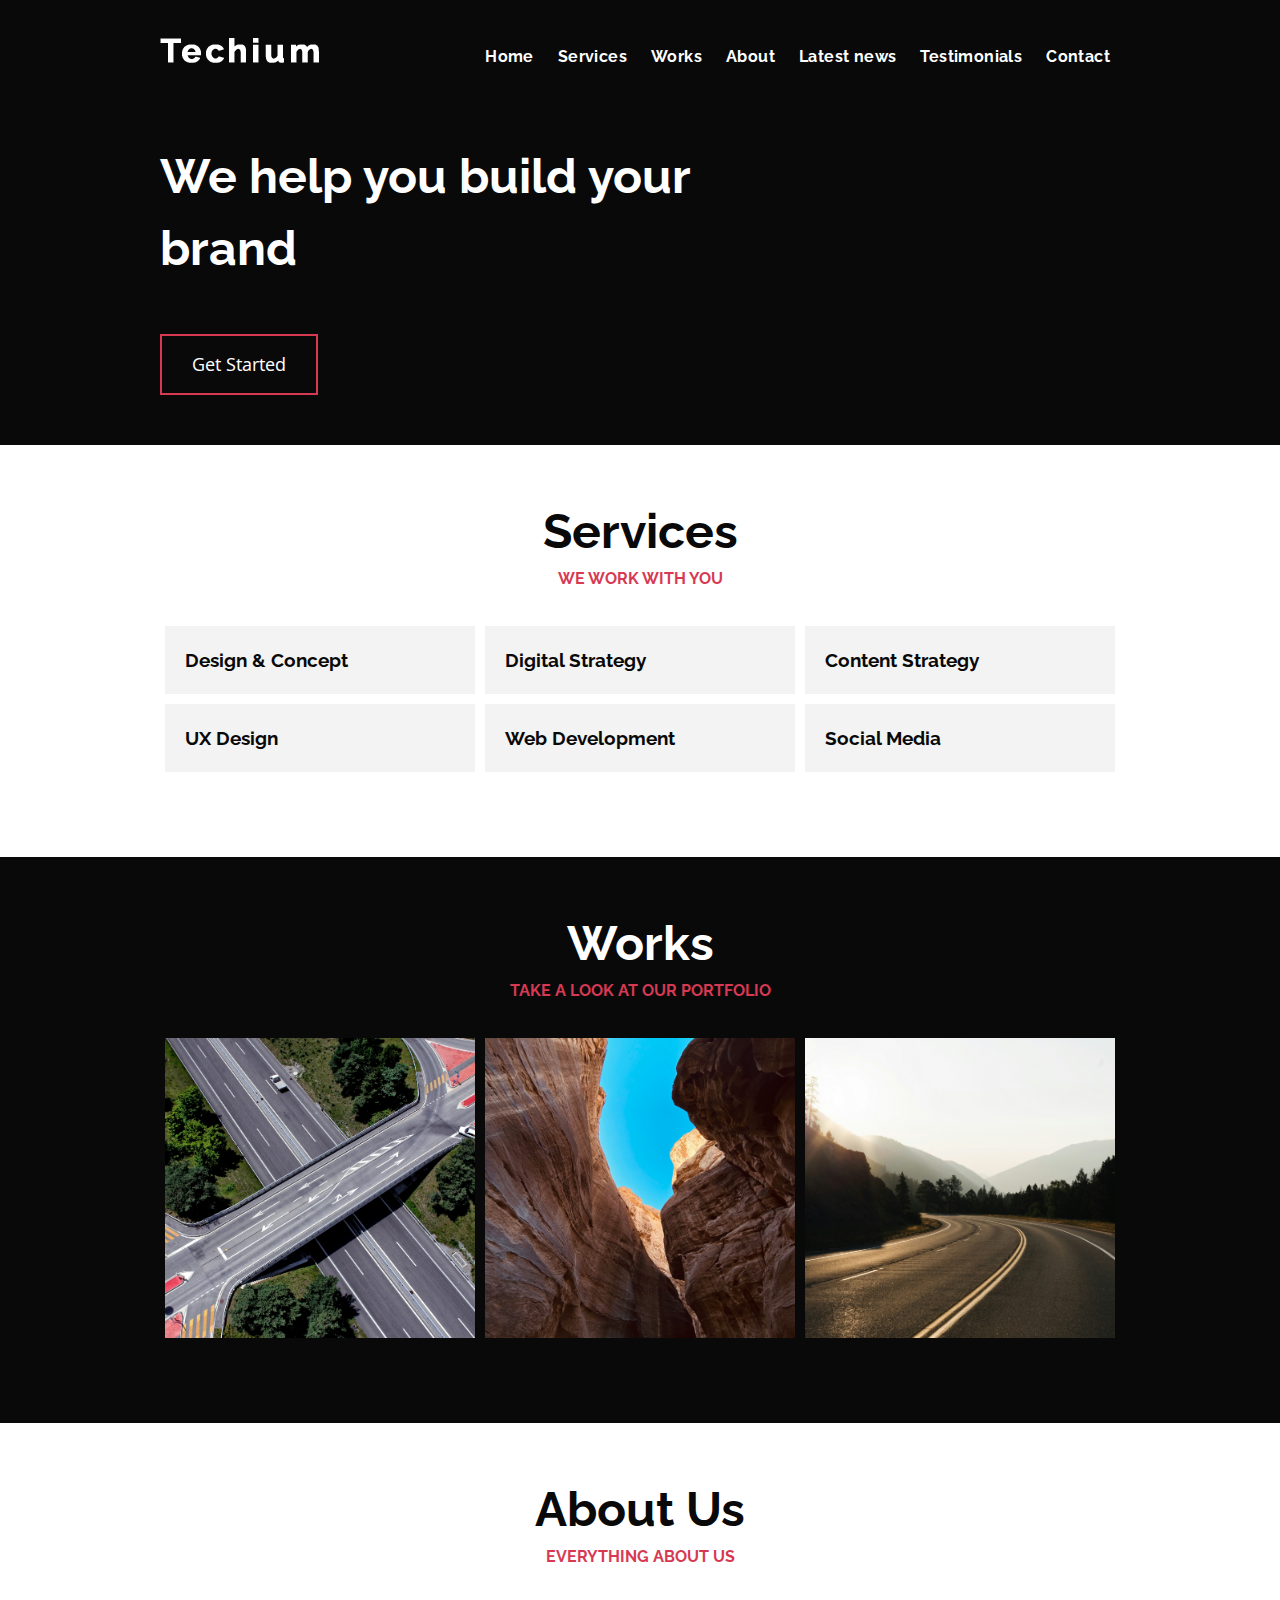
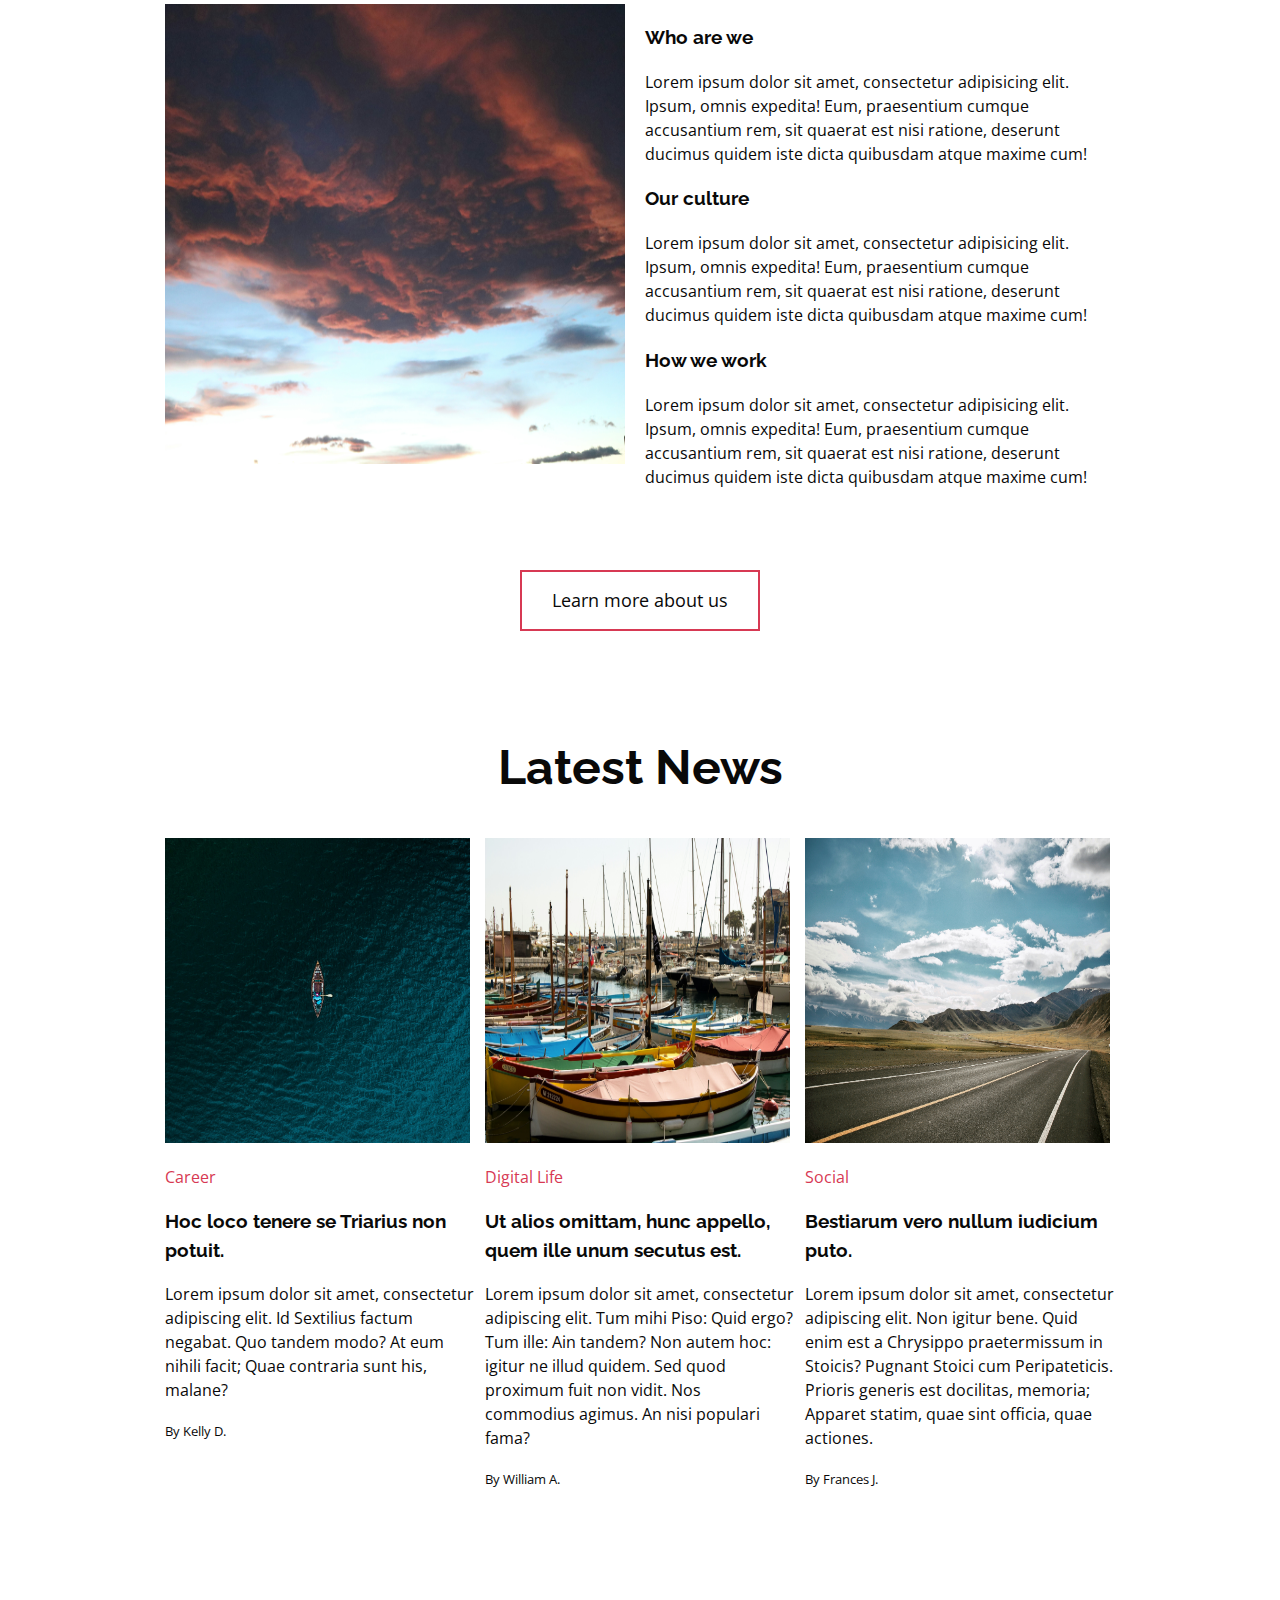
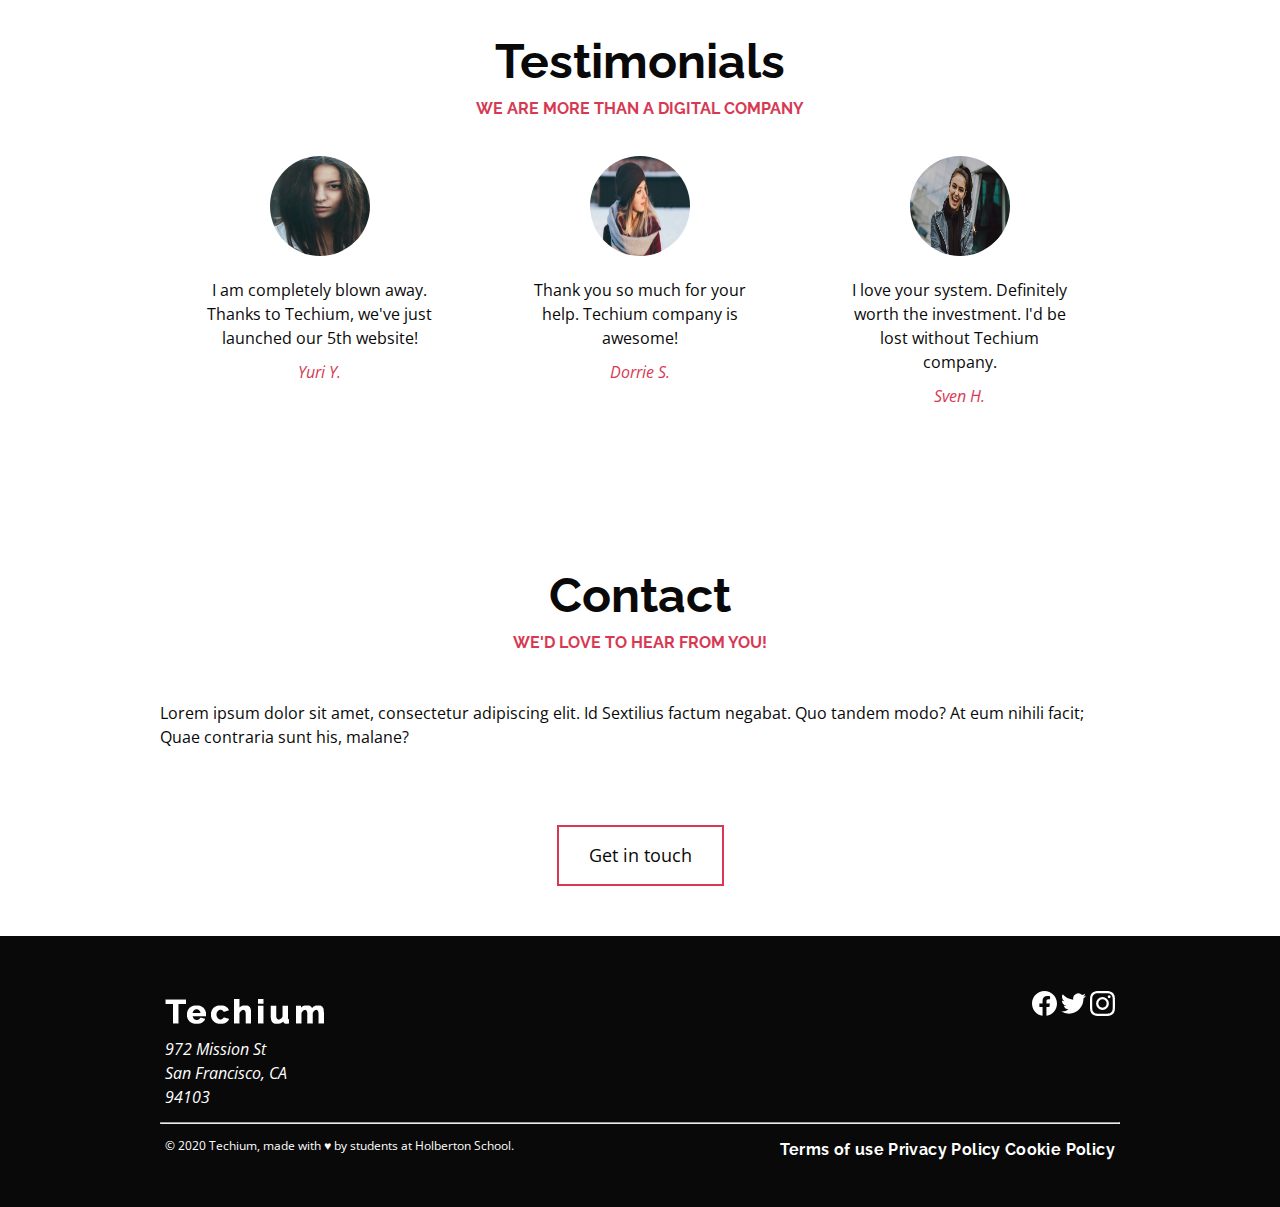
==== commit 019afe43: "Add quotes decoration on testimonials" ====
--- a/0x02-CSS_advanced/index.html
+++ b/0x02-CSS_advanced/index.html
@@ -7,7 +7,7 @@
     <meta name="description" content="Description of the page less than 150 characters">
     <link rel="icon" type="image/png" href="images/favicon.jpg">
     <link href="https://fonts.googleapis.com/css?family=Open+Sans:400,700|Raleway:700&display=swap" rel="stylesheet">
-    <link rel='stylesheet' href='styles\28-style.css'>
+    <link rel='stylesheet' href='styles\30-style.css'>
     <link href="https://fonts.googleapis.com/css2?family=Open+Sans:wght@400;700&family=Raleway:wght@400;700&display=swap" rel="stylesheet">
   </head>
   <body>
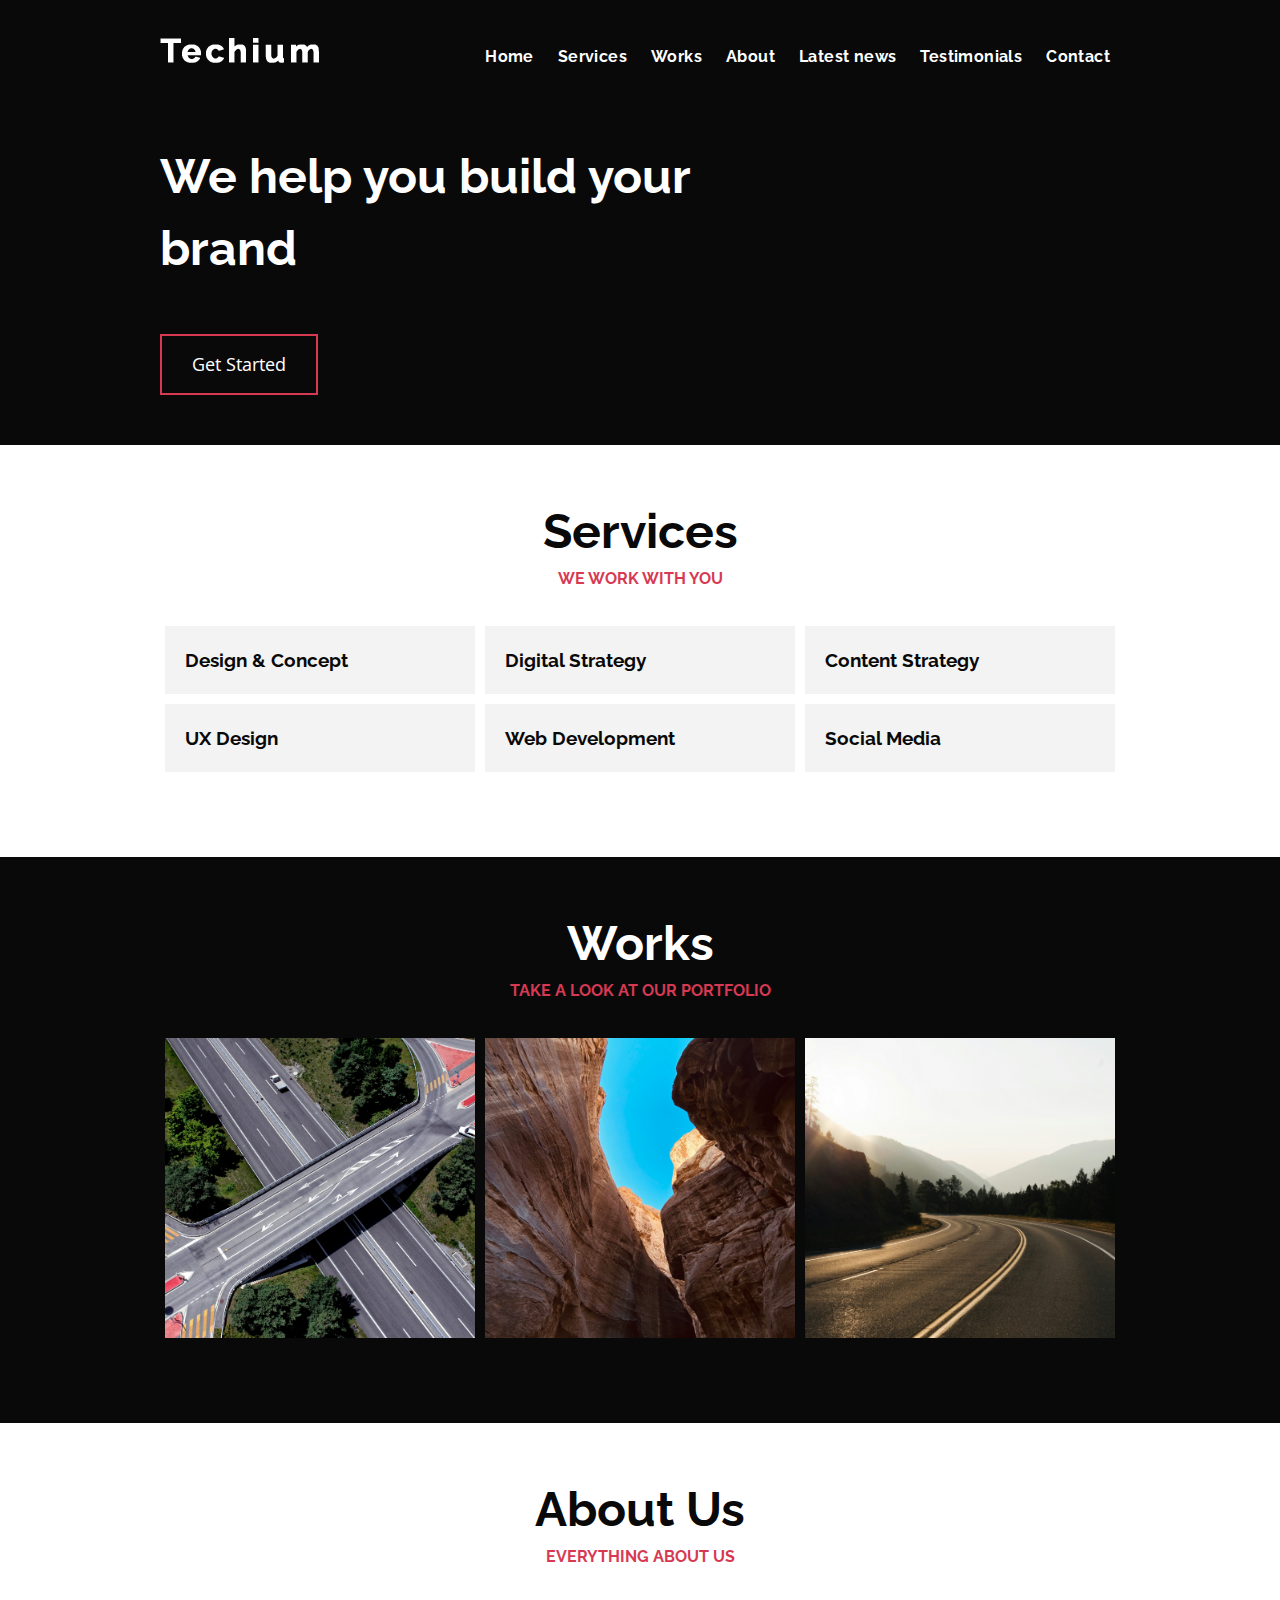
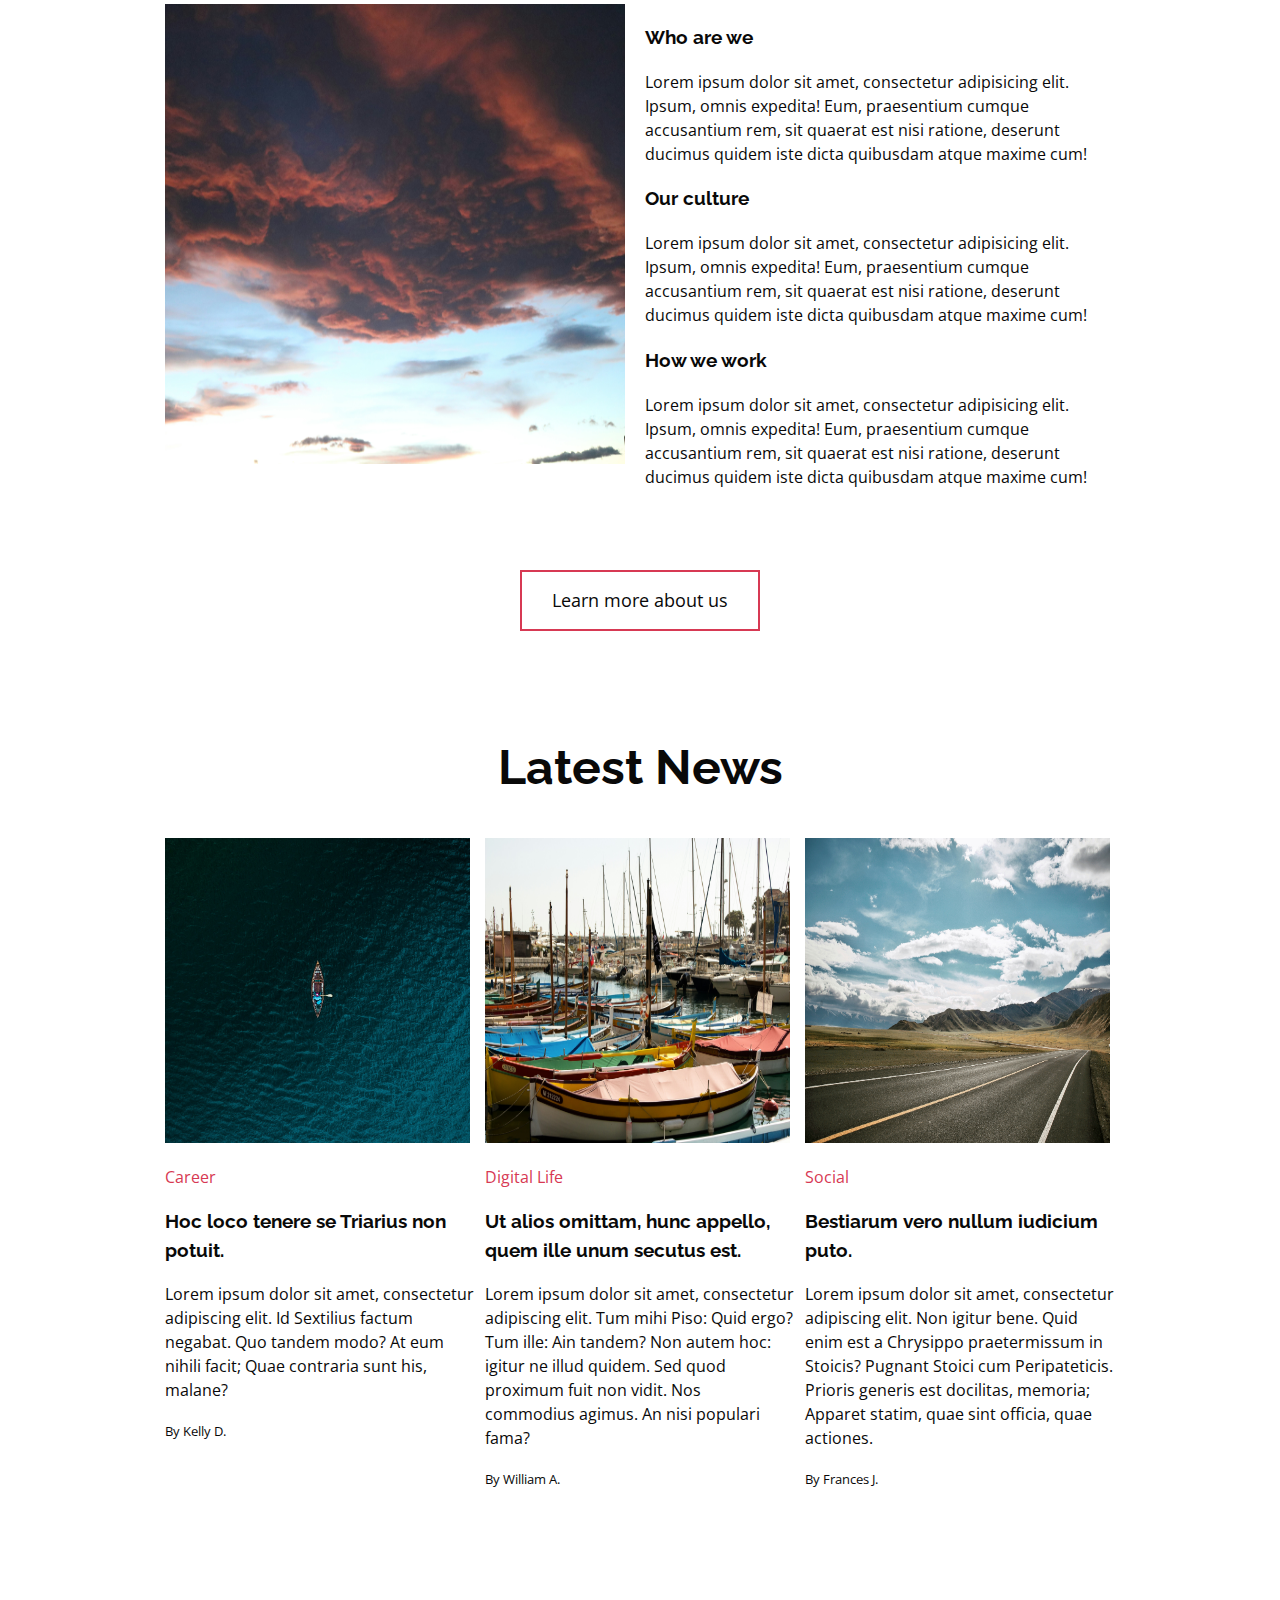
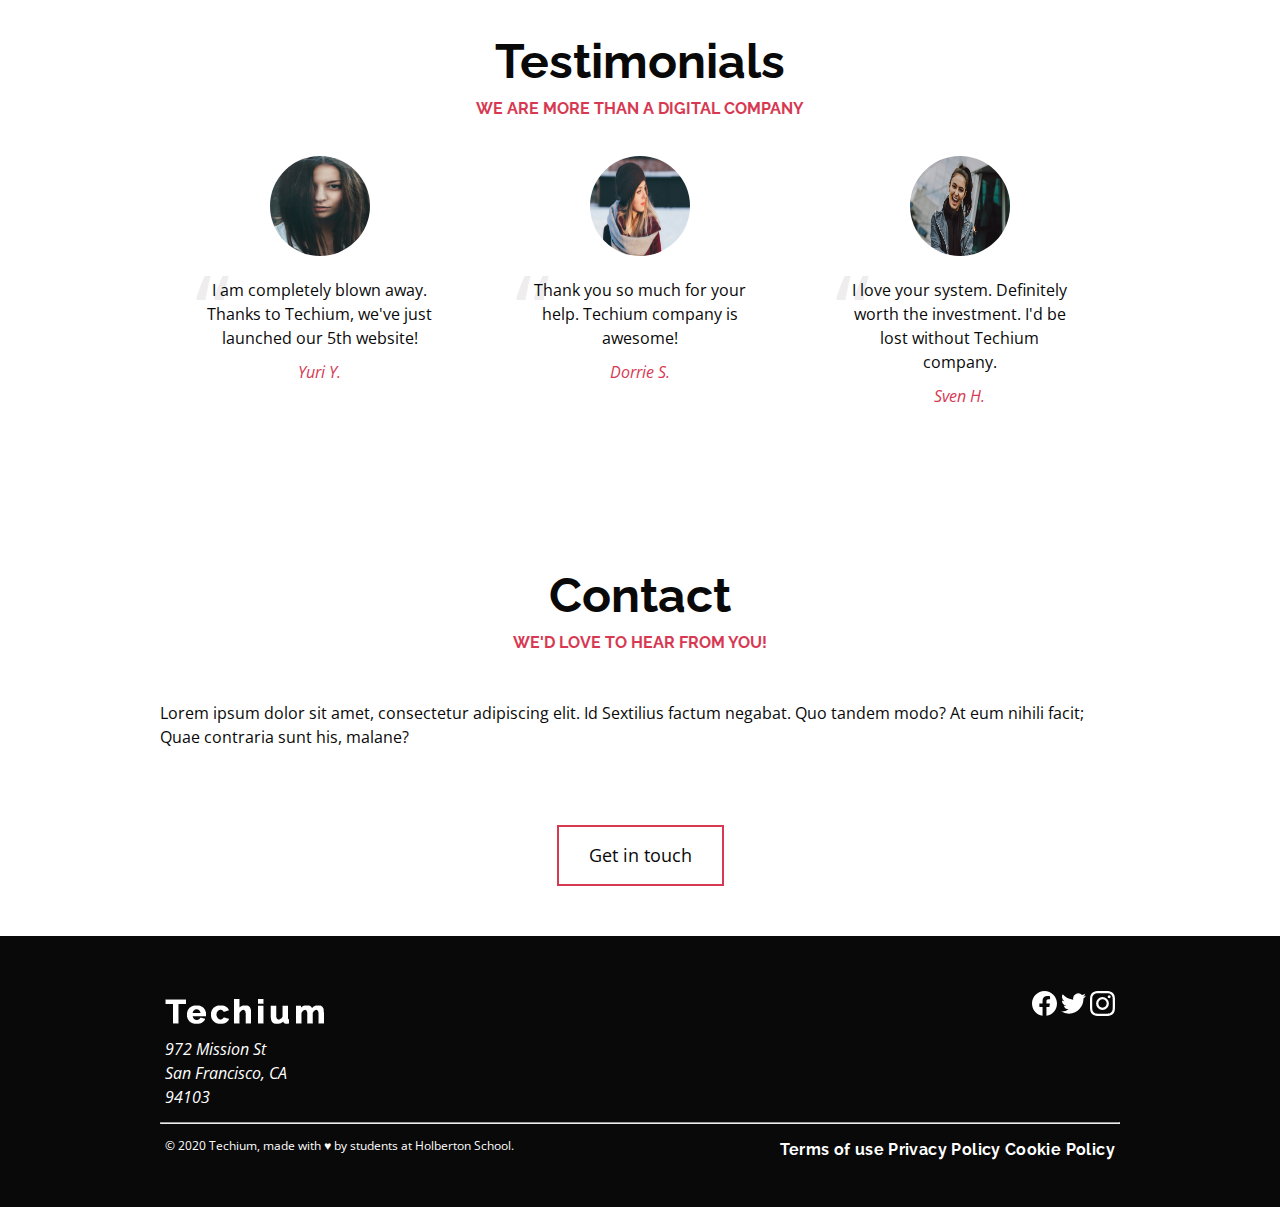
==== commit 9e56172a: "Incorporating transitions" ====
--- a/0x02-CSS_advanced/index.html
+++ b/0x02-CSS_advanced/index.html
@@ -7,7 +7,7 @@
     <meta name="description" content="Description of the page less than 150 characters">
     <link rel="icon" type="image/png" href="images/favicon.jpg">
     <link href="https://fonts.googleapis.com/css?family=Open+Sans:400,700|Raleway:700&display=swap" rel="stylesheet">
-    <link rel='stylesheet' href='styles\30-style.css'>
+    <link rel='stylesheet' href='styles\31-style.css'>
     <link href="https://fonts.googleapis.com/css2?family=Open+Sans:wght@400;700&family=Raleway:wght@400;700&display=swap" rel="stylesheet">
   </head>
   <body>
